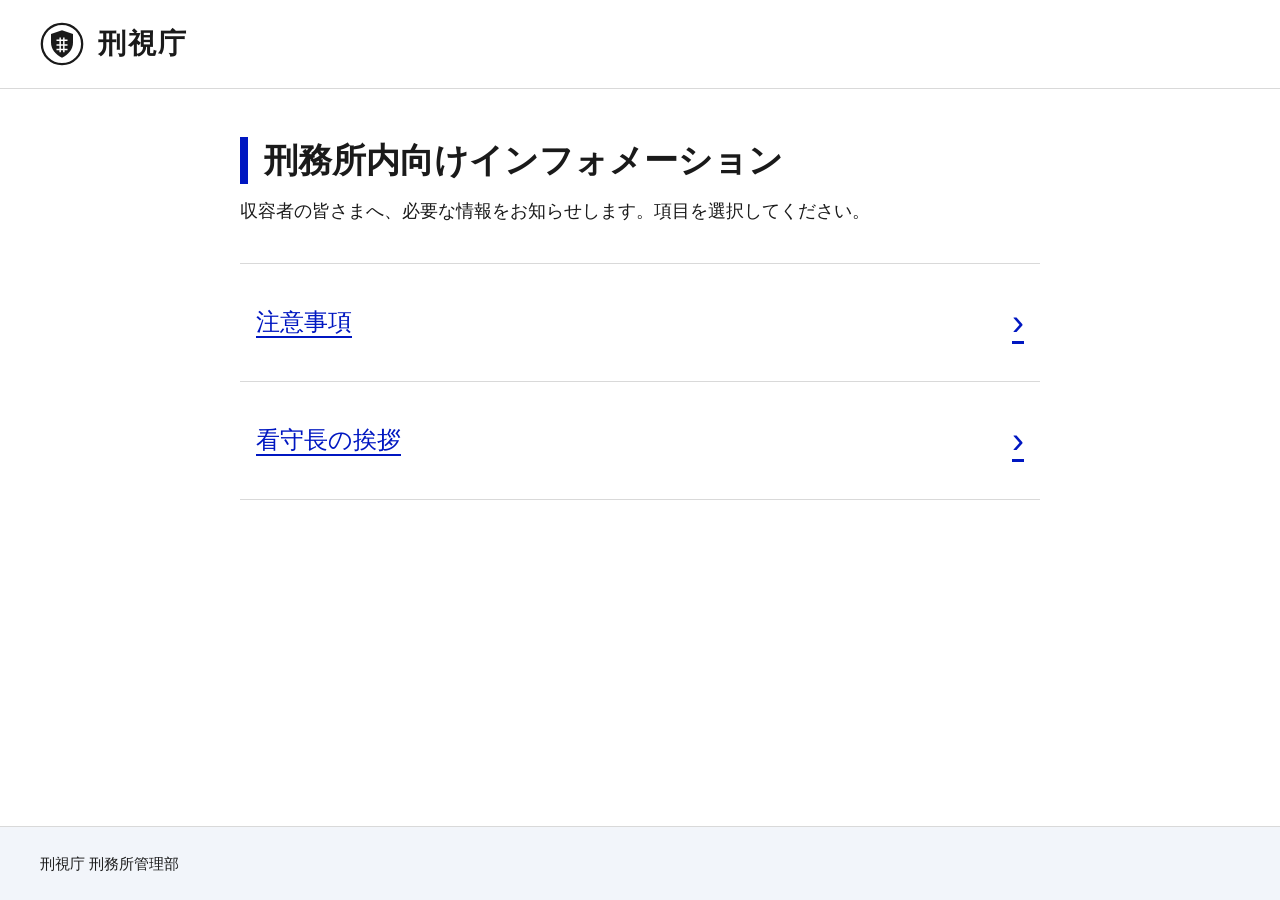
==== index.html @ 3a054aa2 "Add Questions 1-3, records view, close button, long-press peer, new item images Co-Authored-By: Clau" ====
<!doctype html>
<html lang="ja">
<head>
<meta charset="utf-8">
<meta name="viewport" content="width=device-width, initial-scale=1, maximum-scale=1, user-scalable=no, viewport-fit=cover">
<meta name="apple-mobile-web-app-capable" content="yes">
<meta name="mobile-web-app-capable" content="yes">
<meta name="apple-mobile-web-app-status-bar-style" content="default">
<meta name="apple-mobile-web-app-title" content="刑視庁">
<meta name="theme-color" content="#ffffff">
<link rel="manifest" href="manifest.json">
<link rel="apple-touch-icon" href="icon.svg">
<link rel="icon" href="icon.svg">
<title>刑務所内向けインフォメーション | 刑視庁</title>
<link rel="stylesheet" href="fonts/play.css">
<link rel="stylesheet" href="style.css">
</head>
<body>

<header class="site-header">
  <div class="agency">
    <svg class="emblem" viewBox="0 0 48 48" aria-hidden="true">
      <circle cx="24" cy="24" r="22" fill="none" stroke="#1a1a1a" stroke-width="2.5"/>
      <path d="M24 9l12 4v9c0 8-5 13-12 17-7-4-12-9-12-17v-9z" fill="#1a1a1a"/>
      <path d="M18 20h12M18 25h12M18 30h12M22 17v16M26 17v16" stroke="#fff" stroke-width="1.6"/>
    </svg>
    <span class="agency-name">刑視庁</span>
  </div>
</header>

<main>
  <h1>刑務所内向けインフォメーション</h1>
  <p class="lead">収容者の皆さまへ、必要な情報をお知らせします。項目を選択してください。</p>

  <ul class="menu">
    <li>
      <button type="button" class="menu-item" data-modal="modal-caution">
        <span class="menu-label">注意事項</span>
        <span class="menu-arrow" aria-hidden="true">›</span>
      </button>
    </li>
    <li>
      <button type="button" class="menu-item" data-modal="modal-warden">
        <span class="menu-label">看守長の挨拶</span>
        <span class="menu-arrow" aria-hidden="true">›</span>
      </button>
    </li>
  </ul>

  <!-- ハッキング後に出現 -->
  <div class="action-row">
    <a class="code-btn" id="code-btn" href="#" hidden>Code auto β</a>
    <button type="button" class="record-btn locked" id="record-btn" aria-hidden="true" tabindex="-1">これまでの記録を見る</button>
  </div>
</main>

<footer class="site-footer">
  <p>刑視庁 刑務所管理部</p>
</footer>

<!-- 注意事項 -->
<div class="overlay" id="modal-caution" hidden>
  <section class="modal" role="dialog" aria-modal="true" aria-labelledby="t-caution">
    <button type="button" class="close" aria-label="閉じる">×</button>
    <h2 id="t-caution">注意事項</h2>
    <div class="banner-mark" aria-hidden="true">
      <span class="hand">✋</span>
      <span class="slash"></span>
    </div>
    <p>刑務所内では走らない。<br>
    手に赤い斜線の入ったマークがついているものには触れない。<br>
    何かあったらスタッフに伝えること。</p>
  </section>
</div>

<!-- 看守長の挨拶 -->
<div class="overlay" id="modal-warden" hidden>
  <section class="modal modal-long" role="dialog" aria-modal="true" aria-labelledby="t-warden">
    <button type="button" class="close" aria-label="閉じる">×</button>
    <h2 id="t-warden">看守長の挨拶</h2>
    <div class="scroll">
      <p>ああああああああああああああああああああああああああああああああああああああああああああああああああああああああああああ</p>
      <p>ああああああああああああああああああああああああああああああああああああああああああああああああああああああああああああ</p>
      <p>ああああああああああああああああああああああああああああああああああああああああああああああああああああああああああああ</p>
      <p>ああああああああああああああああああああああああああああああああああああああああああああああああああああああああああああ</p>
    </div>
  </section>
</div>

<!-- これまでの記録 -->
<div class="overlay" id="modal-record" hidden>
  <section class="modal modal-long" role="dialog" aria-modal="true" aria-labelledby="t-record">
    <button type="button" class="close" aria-label="閉じる">×</button>
    <h2 id="t-record">これまでの記録</h2>
    <div class="scroll" id="record-body"></div>
  </section>
</div>

<!-- 隠しタップ領域 (右下) -->
<div class="secret-zone" id="secret-zone" aria-hidden="true"></div>

<!-- ハッキングされたシステム -->
<div class="overlay hk" id="hk-msg" hidden>
  <section class="modal hk-modal" role="dialog" aria-modal="true">
    <h2 class="hk-title">▍INCOMING TRANSMISSION</h2>
    <div class="scroll hk-body" id="hk-msg-body"></div>
  </section>
</div>

<div class="overlay hk hk-front" id="hk-choice" hidden>
  <section class="modal hk-choice" role="dialog" aria-modal="true">
    <img class="choice-head" src="images/choice-head.png" alt="開くなら丸、閉じるならバツを選択してください。" draggable="false">
    <div class="choices">
      <button type="button" class="choice-btn" id="hk-yes" aria-label="丸"><img src="images/sym-yes.png" alt="" draggable="false"></button>
      <button type="button" class="choice-btn" id="hk-no" aria-label="バツ"><img src="images/sym-no.png" alt="" draggable="false"></button>
    </div>
  </section>
</div>

<div class="overlay hk hk-front2" id="hk-thanks" hidden>
  <section class="modal hk-modal" role="dialog" aria-modal="true">
    <h2 class="hk-title">▍INCOMING TRANSMISSION</h2>
    <div class="scroll hk-body" id="hk-thanks-body"></div>
  </section>
</div>

<!-- Code auto β (別ページ風) -->
<div class="cab-page" id="cab-page" hidden>
  <header class="cab-header">
    <span class="cab-logo">Code auto β</span>
    <div class="cab-right">
      <span class="cab-sys"><i class="cab-dot"></i>SYSTEM ONLINE</span>
      <button type="button" class="cab-close" id="cab-close" aria-label="閉じる">✕</button>
    </div>
  </header>

  <main class="cab-main">
    <section class="cab-question">
      <p class="q-text" id="q-text">Question 0 ;&nbsp; 写真を撮る時に使うものは何？</p>
    </section>
    <p class="q-note">全てひらがなで入力</p>

    <form class="q-row" id="q-form" autocomplete="off">
      <span class="q-arrow">→</span>
      <input id="q-input" type="text" autocapitalize="off" autocorrect="off" spellcheck="false" enterkeyhint="go" aria-label="答え">
      <button type="submit" class="q-send" id="q-send">送信</button>
    </form>
    <p class="q-status" id="q-status" hidden>情報を分析中......</p>

    <section class="result" id="result" hidden>
      <p class="result-text">分析結果はこちらです。必要なアイテムを取捨選択し、情報伝達に役立ててください。</p>
      <div class="items" id="items"></div>
      <div class="tray" id="tray"></div>
      <p class="hint">(選択できたら、<span class="tap-target" id="tap-target">仲間</span>にこの画面を見せて確認してもらおう)</p>
      <p class="wrong" id="wrong" aria-live="polite">間違い</p>
    </section>

    <section class="end-practice" id="end-practice">
      <div class="end-note">
        <svg class="end-arrow" viewBox="0 0 48 110" aria-hidden="true">
          <path d="M24 106 V16" fill="none" stroke="#4dd2ff" stroke-width="5" stroke-linecap="round"/>
          <path d="M8 32 L24 8 L40 32" fill="none" stroke="#4dd2ff" stroke-width="5" stroke-linecap="round" stroke-linejoin="round"/>
        </svg>
        <p>インフォメーションページから<br>この端末での出来事を振り返ることができる。</p>
      </div>
      <button type="button" class="end-btn" id="end-btn"><span class="end-fill"></span><span class="end-label">練習を終える</span></button>
    </section>
  </main>
</div>

<script src="app.js"></script>
</body>
</html>
---- fonts/play.css ----
@font-face {
  font-family: 'Play';
  font-style: normal;
  font-weight: 700;
  font-display: swap;
  src: url("Play-Bold-greek.woff2") format('woff2');
  unicode-range: U+0370-0377, U+037A-037F, U+0384-038A, U+038C, U+038E-03A1, U+03A3-03FF;
}
@font-face {
  font-family: 'Play';
  font-style: normal;
  font-weight: 700;
  font-display: swap;
  src: url("Play-Bold-latin.woff2") format('woff2');
  unicode-range: U+0000-00FF, U+0131, U+0152-0153, U+02BB-02BC, U+02C6, U+02DA, U+02DC, U+0304, U+0308, U+0329, U+2000-206F, U+20AC, U+2122, U+2191, U+2193, U+2212, U+2215, U+FEFF, U+FFFD;
}
---- style.css ----
:root {
  --text: #1a1a1a;
  --link: #0017c1;
  --border: #d9d9d9;
  --bg-sub: #f2f5fa;
  --danger: #d60000;
}

* { box-sizing: border-box; }

html, body {
  margin: 0;
  background: #fff;
  color: var(--text);
  font-family: "Hiragino Sans", "Hiragino Kaku Gothic ProN", "Noto Sans JP", sans-serif;
  line-height: 1.7;
  overscroll-behavior: none;
  -webkit-user-select: none;
  user-select: none;
  -webkit-touch-callout: none;
  -webkit-tap-highlight-color: transparent;
  touch-action: manipulation;
}

body {
  min-height: 100vh;
  display: flex;
  flex-direction: column;
  padding: env(safe-area-inset-top) env(safe-area-inset-right) env(safe-area-inset-bottom) env(safe-area-inset-left);
}

/* ---- header ---- */
.site-header {
  border-bottom: 1px solid var(--border);
  padding: 20px 40px;
}
.agency { display: flex; align-items: center; gap: 14px; }
.emblem { width: 44px; height: 44px; }
.agency-name { font-size: 28px; font-weight: 700; letter-spacing: .08em; }

/* ---- main ---- */
main {
  flex: 1;
  width: 100%;
  max-width: 880px;
  margin: 0 auto;
  padding: 48px 40px;
}
h1 {
  font-size: 34px;
  line-height: 1.4;
  margin: 0 0 12px;
  padding-left: 16px;
  border-left: 8px solid var(--link);
}
.lead { margin: 0 0 36px; font-size: 18px; }

.menu { list-style: none; margin: 0; padding: 0; border-top: 1px solid var(--border); }
.menu li { border-bottom: 1px solid var(--border); }
.menu-item {
  width: 100%;
  display: flex;
  align-items: center;
  justify-content: space-between;
  padding: 28px 16px;
  background: #fff;
  border: 0;
  font: inherit;
  font-size: 24px;
  color: var(--link);
  text-align: left;
  text-decoration: underline;
  text-underline-offset: 6px;
  cursor: pointer;
}
.menu-item:active { background: var(--bg-sub); }
.menu-arrow { display: inline-block; font-size: 36px; }

/* ---- footer ---- */
.site-footer {
  background: var(--bg-sub);
  border-top: 1px solid var(--border);
  padding: 24px 40px;
  font-size: 15px;
}
.site-footer p { margin: 0; }

/* ---- modal ---- */
.overlay {
  position: fixed;
  inset: 0;
  background: rgba(0, 0, 0, .55);
  display: flex;
  align-items: center;
  justify-content: center;
  padding: 24px;
  z-index: 10;
}
.overlay[hidden] { display: none; }

.modal {
  position: relative;
  width: 100%;
  max-width: 640px;
  background: #fff;
  border-top: 8px solid var(--danger);
  border-radius: 6px;
  padding: 44px 44px 40px;
  box-shadow: 0 12px 40px rgba(0, 0, 0, .3);
  animation: pop .18s ease-out;
}
.modal-long { border-top-color: var(--link); max-width: 720px; }
.modal h2 { margin: 0 0 20px; font-size: 26px; }
.modal p { margin: 0 0 1em; font-size: 20px; line-height: 1.9; }

.scroll {
  max-height: 55vh;
  overflow-y: auto;
  -webkit-overflow-scrolling: touch;
  user-select: none;
}

.close {
  position: absolute;
  top: 10px;
  right: 10px;
  width: 56px;
  height: 56px;
  border: 0;
  background: transparent;
  font-size: 40px;
  line-height: 1;
  color: var(--text);
  cursor: pointer;
}
.close:active { background: var(--bg-sub); }

/* 手に赤い斜線のマーク */
.banner-mark {
  position: relative;
  width: 72px;
  height: 72px;
  margin-bottom: 16px;
  border: 6px solid var(--danger);
  border-radius: 50%;
  display: flex;
  align-items: center;
  justify-content: center;
}
.banner-mark .hand { font-size: 34px; line-height: 1; }
.banner-mark .slash {
  position: absolute;
  width: 6px;
  height: 100%;
  background: var(--danger);
  transform: rotate(45deg);
}

@keyframes pop {
  from { transform: scale(.94); opacity: 0; }
  to { transform: scale(1); opacity: 1; }
}

/* ================= 隠しタップ領域 (右下) ================= */
.secret-zone {
  position: fixed;
  right: 0;
  bottom: 0;
  width: 160px;
  height: 160px;
  z-index: 5;
}

/* ================= ハッキングされたシステム ================= */
.hk { z-index: 20; background: rgba(0, 0, 0, .75); }
.hk-front { z-index: 30; background: rgba(0, 0, 0, .35); }
.hk-front2 { z-index: 40; background: rgba(0, 0, 0, .35); }

.hk-modal {
  background: #04120a;
  color: #39ff14;
  font-family: "Menlo", "Courier New", "Hiragino Sans", monospace;
  max-width: 720px;
  border-radius: 10px;
  box-shadow: none;
  border-style: solid;
  border-color: transparent;
  border-width: 40px 24px 24px;
  border-image: url("images/window.png") 40 24 24 fill / 40px 24px 24px stretch;
  padding: 12px 20px 8px;
}
.hk-title {
  position: absolute;
  top: -33px;
  left: 6px;
  margin: 0;
  font-size: 13px;
  line-height: 26px;
  letter-spacing: .12em;
  color: #c8ffc0;
}
.hk-body { max-height: 52vh; overflow-y: auto; }
.hk-body p { color: #39ff14; margin: 0 0 1em; }
.hk-body p.typing::after {
  content: "▌";
  margin-left: 2px;
  animation: blink .7s steps(1) infinite;
}

.hk-choice {
  width: 100%;
  max-width: 540px;
  padding: 24px 28px 30px;
  background: #fff;
  border: 2px solid #1a1a1a;
  border-radius: 8px;
  box-shadow: 0 14px 40px rgba(0, 0, 0, .45);
}
.choice-head { display: block; width: 100%; height: auto; margin-bottom: 26px; pointer-events: none; }
.choices { display: flex; justify-content: center; gap: 24px; }
.choice-btn {
  flex: 1;
  max-width: 220px;
  aspect-ratio: 589 / 389;
  display: flex;
  align-items: center;
  justify-content: center;
  padding: 0;
  border: 2px solid #1a1a1a;
  border-radius: 10px;    /* 角丸は控えめ */
  background: #fff;
  cursor: pointer;
}
.choice-btn img { display: block; height: 58%; width: auto; pointer-events: none; }
.choice-btn:active { transform: scale(.93); }

/* 一瞬出るコンソール */
.console {
  position: fixed;
  z-index: 15;
  background: #04120a;
  border-radius: 10px;
  color: #39ff14;
  font-family: "Menlo", "Courier New", monospace;
  font-size: 13px;
  pointer-events: none;
  border-style: solid;
  border-color: transparent;
  border-width: 40px 24px 24px;
  border-image: url("images/window.png") 40 24 24 fill / 40px 24px 24px stretch;
}
.console-bar { position: absolute; top: -33px; left: 6px; font-size: 12px; line-height: 26px; color: #c8ffc0; }
.console pre { margin: 0; padding: 0; white-space: pre-wrap; line-height: 1.5; }

/* 出現位置: 最初のバナーは中央、以降は少しずつずらす */
#hk-msg .modal { translate: 0 0; }
#hk-choice .modal { translate: 9vw 10vh; }
#hk-thanks .modal { translate: -7vw -8vh; }

/* Code auto β ボタン */
.code-btn {
  display: flex;
  align-items: center;
  justify-content: center;
  width: min(100%, 340px);
  aspect-ratio: 556 / 172;
  margin: 0;
  background: url("images/code-btn.png") center / 100% 100% no-repeat;
  color: #fff;
  font-family: "Play", "Menlo", sans-serif;
  font-size: min(23px, 4.5vw);
  white-space: nowrap;
  font-weight: 700;
  letter-spacing: .08em;
  text-decoration: none;
  text-shadow: 0 0 10px rgba(255, 60, 60, .9), 0 2px 4px rgba(0, 0, 0, .8);
}
.code-btn[hidden] { display: none; }
.code-btn.appear { animation: glitch .6s steps(2) 2; }
.code-btn:active { filter: brightness(.8); }

@keyframes blink { 50% { opacity: 0; } }
@keyframes glitch {
  0% { transform: translateX(0); opacity: 0; }
  25% { transform: translateX(-8px); opacity: 1; }
  50% { transform: translateX(6px); opacity: .3; }
  75% { transform: translateX(-3px); opacity: 1; }
  100% { transform: translateX(0); }
}

/* ================= Code auto β (別ページ風) ================= */
.cab-page {
  position: fixed;
  inset: 0;
  z-index: 50;
  display: flex;
  flex-direction: column;
  overflow: hidden;
  color: #7ab8ff;
  font-family: "Menlo", "Courier New", "Hiragino Sans", monospace;
  background:
    radial-gradient(ellipse at 50% -10%, rgba(60, 110, 255, .35), transparent 60%),
    linear-gradient(rgba(122, 184, 255, .06) 1px, transparent 1px) 0 0 / 100% 40px,
    linear-gradient(90deg, rgba(122, 184, 255, .06) 1px, transparent 1px) 0 0 / 40px 100%,
    #030816;
  padding: env(safe-area-inset-top) env(safe-area-inset-right) 0 env(safe-area-inset-left);
  -webkit-user-select: none;
  user-select: none;
  animation: cab-in .7s steps(14) both;
}
.cab-page[hidden] { display: none; }
.cab-page::after {          /* スキャンライン */
  content: "";
  position: absolute;
  inset: 0;
  background: repeating-linear-gradient(0deg, rgba(122, 184, 255, .05) 0 2px, transparent 2px 4px);
  pointer-events: none;
}

.cab-header {
  display: flex;
  align-items: center;
  justify-content: space-between;
  padding: 18px 40px;
  border-bottom: 1px solid rgba(122, 184, 255, .5);
  background: linear-gradient(180deg, rgba(40, 80, 200, .35), rgba(5, 10, 30, .6));
  box-shadow: 0 6px 24px rgba(60, 110, 255, .25);
}
.cab-logo {
  font-family: "Play", "Menlo", sans-serif;
  font-weight: 700;
  font-size: 30px;
  letter-spacing: .12em;
  color: #e4f1ff;
  text-shadow: 0 0 14px rgba(122, 184, 255, .9);
}
.cab-sys { font-size: 14px; letter-spacing: .2em; color: #9fcbff; }
.cab-dot {
  display: inline-block;
  width: 9px;
  height: 9px;
  margin-right: 10px;
  border-radius: 50%;
  background: #4dd2ff;
  box-shadow: 0 0 10px #4dd2ff;
  animation: blink 1.2s steps(1) infinite;
}

.cab-main {
  flex: 1;
  overflow-y: auto;
  -webkit-overflow-scrolling: touch;
  width: 100%;
  max-width: 900px;
  margin: 0 auto;
  padding: 36px 40px;
}
.cab-question {
  position: relative;
  display: table;               /* 文字幅に合わせて枠を狭く */
  max-width: 100%;
  margin-bottom: 8px;
  padding: 14px 26px 16px;
  border: 1px solid rgba(122, 184, 255, .55);
  border-left: 6px solid #4dd2ff;
  border-radius: 4px;
  background: linear-gradient(135deg, rgba(40, 80, 200, .28), rgba(5, 10, 30, .75));
  box-shadow: 0 0 30px rgba(60, 110, 255, .25), inset 0 0 40px rgba(60, 110, 255, .12);
}
.q-text { margin: 0; font-size: 28px; line-height: 1.7; color: #e4f1ff; }

.q-row { display: flex; align-items: center; gap: 14px; margin: 0 0 24px; }
.q-arrow { font-size: 30px; color: #4dd2ff; }
#q-input {
  flex: 1;
  min-width: 0;
  padding: 10px 6px;
  border: 0;
  border-bottom: 1px solid rgba(122, 184, 255, .7);
  border-radius: 0;
  outline: none;
  background: rgba(122, 184, 255, .06);
  color: #fff;
  caret-color: #4dd2ff;
  font: inherit;
  font-size: 28px;
  -webkit-user-select: text;
  user-select: text;
}
.q-send {
  flex: none;
  padding: 12px 28px;
  border: 1.5px solid #7ab8ff;
  border-radius: 10px;
  background: rgba(122, 184, 255, .14);
  color: #e4f1ff;
  font: inherit;
  font-size: 22px;
  letter-spacing: .1em;
  cursor: pointer;
}
.q-send:active { background: rgba(122, 184, 255, .4); }
.q-send:disabled { opacity: .4; cursor: default; }
.q-status { margin: 0; font-size: 22px; color: #4dd2ff; text-shadow: 0 0 10px rgba(77, 210, 255, .7); }
.q-status[hidden] { display: none; }

/* 分析結果 */
.result[hidden] { display: none; }
.result { margin-top: 28px; animation: fade-up .6s ease-out both; }
.result-text { margin: 0 0 24px; font-size: 22px; line-height: 1.8; color: #e4f1ff; }
.items {
  display: grid;
  grid-template-columns: 1fr;       /* 縦並び・横幅は揃える */
  gap: 18px;
  max-width: 560px;
  margin: 0 auto;
}
.item {
  position: relative;
  padding: 0;
  border: 3px solid rgba(122, 184, 255, .35);
  border-radius: 14px;
  overflow: hidden;
  background: transparent;
  opacity: .93;
  cursor: pointer;
  transition: opacity .15s, box-shadow .15s, border-color .15s;
}
.item img { display: block; width: 100%; height: auto; pointer-events: none; }
.item.selected {
  opacity: 1;
  border-color: #4dd2ff;
  box-shadow: 0 0 22px rgba(77, 210, 255, .8);
}
.item-check {
  position: absolute;
  top: 8px;
  right: 8px;
  width: 36px;
  height: 36px;
  border-radius: 50%;
  background: #4dd2ff;
  color: #03203a;
  font-size: 24px;
  font-weight: 700;
  line-height: 36px;
  text-align: center;
  display: none;
}
.item.selected .item-check { display: block; }

.tray {
  display: flex;
  align-items: center;
  gap: 14px;
  min-height: 92px;
  margin-top: 22px;
  padding: 10px 14px;
  border: 1px dashed rgba(122, 184, 255, .5);
  border-radius: 10px;
  background: rgba(122, 184, 255, .05);
}
.tray-icon { width: 72px; height: auto; border-radius: 12px; animation: pop .18s ease-out; }
.hint { margin: 18px 0 40px; font-size: 20px; color: #9fcbff; }
.tap-target { -webkit-touch-callout: none; touch-action: manipulation; display: inline-block; padding: 12px 2px; margin: -12px 0; }

@keyframes fade-up {
  from { opacity: 0; transform: translateY(14px); }
  to { opacity: 1; transform: none; }
}

@keyframes cab-in {
  0% { opacity: 0; transform: scaleY(.02); filter: brightness(3); }
  40% { opacity: 1; transform: scaleY(1.03); }
  100% { opacity: 1; transform: none; filter: none; }
}
.cab-main { scrollbar-width: none; }
.cab-main::-webkit-scrollbar { display: none; }

/* 練習終了画面 (長押しでQuestion 1へ) */
.end-practice { display: none; }
.cab-main.ending .end-practice {
  display: flex;
  align-items: center;
  justify-content: center;
  min-height: 60vh;
}
.cab-main.ending > *:not(.end-practice) { display: none; }
.end-btn {
  position: relative;
  overflow: hidden;
  padding: 26px 64px;
  border: 2px solid #7ab8ff;
  border-radius: 14px;
  background: rgba(122, 184, 255, .12);
  color: #e4f1ff;
  font: inherit;
  font-size: 28px;
  letter-spacing: .15em;
  box-shadow: 0 0 26px rgba(60, 110, 255, .35);
  -webkit-touch-callout: none;
  touch-action: manipulation;
  cursor: pointer;
}
.end-fill {
  position: absolute;
  inset: 0;
  width: 0;
  background: rgba(77, 210, 255, .45);
  transition: width .2s ease-out;
}
.end-btn.holding .end-fill { width: 100%; transition: width var(--hold, 1.2s) linear; }
.end-label { position: relative; }

/* 「間違い」表示 (0.5秒) */
.wrong { margin: -26px 0 40px; height: 1.6em; font-size: 22px; font-weight: 700; color: #ff5a79; visibility: hidden; }
.wrong.show { visibility: visible; }

/* Code auto β を閉じるボタン (SYSTEM ONLINE の右) */
.cab-right { display: flex; align-items: center; gap: 22px; }
.cab-close {
  width: 48px;
  height: 48px;
  border: 1.5px solid rgba(122, 184, 255, .8);
  border-radius: 8px;
  background: rgba(122, 184, 255, .12);
  color: #e4f1ff;
  font: inherit;
  font-size: 22px;
  line-height: 1;
  cursor: pointer;
}
.cab-close:active { background: rgba(122, 184, 255, .4); }

.q-note { margin: 0 0 24px 4px; font-size: 14px; letter-spacing: .08em; color: #9fcbff; }

/* アクション行: Code auto β + これまでの記録を見る */
.action-row { display: flex; flex-wrap: wrap; align-items: center; justify-content: center; gap: 22px; margin-top: 20px; }
.record-btn {
  display: flex;
  align-items: center;
  justify-content: center;
  width: min(100%, 340px);
  aspect-ratio: 556 / 172;
  padding: 0;
  border: 0;
  background: url("images/record-btn.png") center / 100% 100% no-repeat;
  color: #fff;
  font: inherit;
  font-size: min(20px, 3.8vw);
  font-weight: 700;
  letter-spacing: .06em;
  white-space: nowrap;
  text-shadow: 0 0 10px rgba(60, 140, 255, .9), 0 2px 4px rgba(0, 0, 0, .8);
  cursor: pointer;
}
.record-btn.locked { visibility: hidden; pointer-events: none; }   /* 場所は確保したまま、練習終了画面が出たら解禁 */
.record-btn:active { filter: brightness(.8); }

/* 記録モーダル */
.rec-item { margin: 0 0 22px; padding-bottom: 18px; border-bottom: 1px solid var(--border); }
.rec-q { margin: 0 0 6px !important; font-size: 18px !important; font-weight: 700; line-height: 1.6 !important; }
.rec-a { margin: 0 0 10px !important; font-size: 18px !important; line-height: 1.6 !important; }
.rec-icons { display: flex; gap: 10px; }
.rec-icons img { width: 56px; height: auto; }
.rec-empty { color: #666; }

/* 練習終了画面: 閉じるボタンへ向けた案内矢印 */
.end-note {
  position: absolute;
  top: 72px;
  right: 40px;
  width: 440px;
  max-width: calc(100% - 80px);
  display: flex;
  flex-direction: column;
  align-items: flex-end;
  pointer-events: none;
}
.end-note p { margin: 8px 0 0; text-align: right; font-size: 20px; line-height: 1.7; color: #cfe6ff; }
.end-arrow { width: 48px; height: 110px; margin-right: 0; filter: drop-shadow(0 0 8px rgba(77, 210, 255, .8)); animation: arrow-bob 1.1s ease-in-out infinite; }
@keyframes arrow-bob { 50% { transform: translateY(-10px); } }
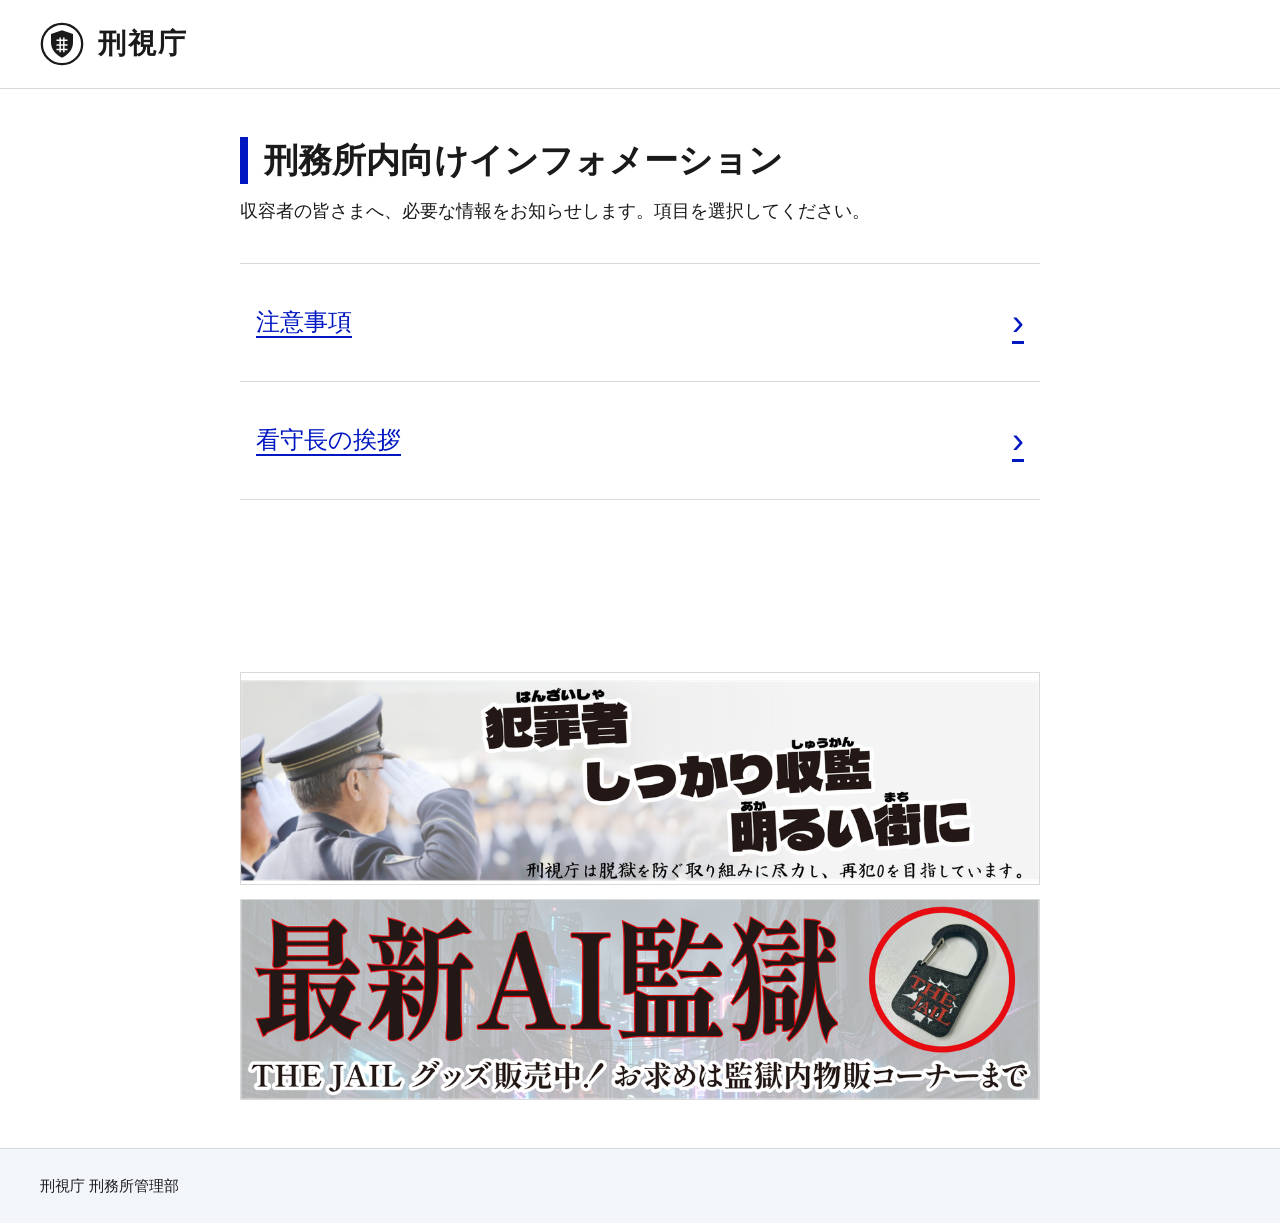
==== commit 94571487: "Update info page: banners, caution image trigger, image buttons, records page, new questions Co-Auth" ====
--- a/index.html
+++ b/index.html
@@ -47,29 +47,37 @@
     </li>
   </ul>
 
-  <!-- ハッキング後に出現 -->
+  <!-- ハッキング後に出現 (長押しで開く) -->
   <div class="action-row">
-    <a class="code-btn" id="code-btn" href="#" hidden>Code auto β</a>
-    <button type="button" class="record-btn locked" id="record-btn" aria-hidden="true" tabindex="-1">これまでの記録を見る</button>
+    <button type="button" class="img-btn" id="code-btn" aria-label="Code auto β" hidden><img src="images/btn-code.png" alt="Code auto β" draggable="false"></button>
+    <button type="button" class="img-btn locked" id="record-btn" aria-label="これまでの記録を見る" aria-hidden="true" tabindex="-1"><img src="images/btn-record.png" alt="これまでの記録を見る" draggable="false"></button>
   </div>
+
+  <button type="button" class="banner banner-bottom" data-banner="images/banner2.png" aria-label="広告を拡大"><img src="images/banner2.png" alt="広告" draggable="false"></button>
+  <button type="button" class="banner banner-bottom banner-second" data-banner="images/banner1.png" aria-label="広告を拡大"><img src="images/banner1.png" alt="広告" draggable="false"></button>
 </main>
 
 <footer class="site-footer">
   <p>刑視庁 刑務所管理部</p>
 </footer>
 
-<!-- 注意事項 -->
+<!-- 注意事項 (画像。「金」と「建」の同時タップで起動) -->
 <div class="overlay" id="modal-caution" hidden>
-  <section class="modal" role="dialog" aria-modal="true" aria-labelledby="t-caution">
+  <section class="modal modal-image" role="dialog" aria-modal="true" aria-label="注意事項">
     <button type="button" class="close" aria-label="閉じる">×</button>
-    <h2 id="t-caution">注意事項</h2>
-    <div class="banner-mark" aria-hidden="true">
-      <span class="hand">✋</span>
-      <span class="slash"></span>
+    <div class="caution-wrap">
+      <img src="images/caution.png" alt="注意事項" draggable="false">
+      <div class="hot hot-kin" id="hot-kin"></div>
+      <div class="hot hot-ken" id="hot-ken"></div>
     </div>
-    <p>刑務所内では走らない。<br>
-    手に赤い斜線の入ったマークがついているものには触れない。<br>
-    何かあったらスタッフに伝えること。</p>
+  </section>
+</div>
+
+<!-- バナー拡大 -->
+<div class="overlay" id="modal-banner" hidden>
+  <section class="modal modal-image" role="dialog" aria-modal="true" aria-label="広告">
+    <button type="button" class="close" aria-label="閉じる">×</button>
+    <img id="banner-large" src="" alt="広告" draggable="false">
   </section>
 </div>
 
@@ -86,18 +94,6 @@
     </div>
   </section>
 </div>
-
-<!-- これまでの記録 -->
-<div class="overlay" id="modal-record" hidden>
-  <section class="modal modal-long" role="dialog" aria-modal="true" aria-labelledby="t-record">
-    <button type="button" class="close" aria-label="閉じる">×</button>
-    <h2 id="t-record">これまでの記録</h2>
-    <div class="scroll" id="record-body"></div>
-  </section>
-</div>
-
-<!-- 隠しタップ領域 (右下) -->
-<div class="secret-zone" id="secret-zone" aria-hidden="true"></div>
 
 <!-- ハッキングされたシステム -->
 <div class="overlay hk" id="hk-msg" hidden>
@@ -138,7 +134,7 @@
     <section class="cab-question">
       <p class="q-text" id="q-text">Question 0 ;&nbsp; 写真を撮る時に使うものは何？</p>
     </section>
-    <p class="q-note">全てひらがなで入力</p>
+    <p class="q-note">出てきた答えを全てひらがなで入力</p>
 
     <form class="q-row" id="q-form" autocomplete="off">
       <span class="q-arrow">→</span>
@@ -168,6 +164,18 @@
   </main>
 </div>
 
+<!-- これまでの記録 (別ページ風) -->
+<div class="cab-page rec-page" id="rec-page" hidden>
+  <header class="cab-header">
+    <span class="cab-logo cab-logo-jp">これまでの記録</span>
+    <div class="cab-right">
+      <span class="cab-sys"><i class="cab-dot"></i>ARCHIVE</span>
+      <button type="button" class="cab-close" id="rec-close" aria-label="閉じる">✕</button>
+    </div>
+  </header>
+  <main class="cab-main rec-main" id="rec-main"></main>
+</div>
+
 <script src="app.js"></script>
 </body>
 </html>
--- a/style.css
+++ b/style.css
@@ -159,16 +159,6 @@
 @keyframes pop {
   from { transform: scale(.94); opacity: 0; }
   to { transform: scale(1); opacity: 1; }
-}
-
-/* ================= 隠しタップ領域 (右下) ================= */
-.secret-zone {
-  position: fixed;
-  right: 0;
-  bottom: 0;
-  width: 160px;
-  height: 160px;
-  z-index: 5;
 }
 
 /* ================= ハッキングされたシステム ================= */
@@ -256,28 +246,6 @@
 #hk-msg .modal { translate: 0 0; }
 #hk-choice .modal { translate: 9vw 10vh; }
 #hk-thanks .modal { translate: -7vw -8vh; }
-
-/* Code auto β ボタン */
-.code-btn {
-  display: flex;
-  align-items: center;
-  justify-content: center;
-  width: min(100%, 340px);
-  aspect-ratio: 556 / 172;
-  margin: 0;
-  background: url("images/code-btn.png") center / 100% 100% no-repeat;
-  color: #fff;
-  font-family: "Play", "Menlo", sans-serif;
-  font-size: min(23px, 4.5vw);
-  white-space: nowrap;
-  font-weight: 700;
-  letter-spacing: .08em;
-  text-decoration: none;
-  text-shadow: 0 0 10px rgba(255, 60, 60, .9), 0 2px 4px rgba(0, 0, 0, .8);
-}
-.code-btn[hidden] { display: none; }
-.code-btn.appear { animation: glitch .6s steps(2) 2; }
-.code-btn:active { filter: brightness(.8); }
 
 @keyframes blink { 50% { opacity: 0; } }
 @keyframes glitch {
@@ -422,7 +390,7 @@
   border-radius: 14px;
   overflow: hidden;
   background: transparent;
-  opacity: .93;
+  opacity: 1;
   cursor: pointer;
   transition: opacity .15s, box-shadow .15s, border-color .15s;
 }
@@ -534,37 +502,6 @@
 
 .q-note { margin: 0 0 24px 4px; font-size: 14px; letter-spacing: .08em; color: #9fcbff; }
 
-/* アクション行: Code auto β + これまでの記録を見る */
-.action-row { display: flex; flex-wrap: wrap; align-items: center; justify-content: center; gap: 22px; margin-top: 20px; }
-.record-btn {
-  display: flex;
-  align-items: center;
-  justify-content: center;
-  width: min(100%, 340px);
-  aspect-ratio: 556 / 172;
-  padding: 0;
-  border: 0;
-  background: url("images/record-btn.png") center / 100% 100% no-repeat;
-  color: #fff;
-  font: inherit;
-  font-size: min(20px, 3.8vw);
-  font-weight: 700;
-  letter-spacing: .06em;
-  white-space: nowrap;
-  text-shadow: 0 0 10px rgba(60, 140, 255, .9), 0 2px 4px rgba(0, 0, 0, .8);
-  cursor: pointer;
-}
-.record-btn.locked { visibility: hidden; pointer-events: none; }   /* 場所は確保したまま、練習終了画面が出たら解禁 */
-.record-btn:active { filter: brightness(.8); }
-
-/* 記録モーダル */
-.rec-item { margin: 0 0 22px; padding-bottom: 18px; border-bottom: 1px solid var(--border); }
-.rec-q { margin: 0 0 6px !important; font-size: 18px !important; font-weight: 700; line-height: 1.6 !important; }
-.rec-a { margin: 0 0 10px !important; font-size: 18px !important; line-height: 1.6 !important; }
-.rec-icons { display: flex; gap: 10px; }
-.rec-icons img { width: 56px; height: auto; }
-.rec-empty { color: #666; }
-
 /* 練習終了画面: 閉じるボタンへ向けた案内矢印 */
 .end-note {
   position: absolute;
@@ -580,3 +517,122 @@
 .end-note p { margin: 8px 0 0; text-align: right; font-size: 20px; line-height: 1.7; color: #cfe6ff; }
 .end-arrow { width: 48px; height: 110px; margin-right: 0; filter: drop-shadow(0 0 8px rgba(77, 210, 255, .8)); animation: arrow-bob 1.1s ease-in-out infinite; }
 @keyframes arrow-bob { 50% { transform: translateY(-10px); } }
+
+/* ================= 広告バナー ================= */
+.banner {
+  display: block;
+  width: 100%;
+  margin: 0;
+  padding: 0;
+  border: 1px solid var(--border);
+  background: #fff;
+  cursor: pointer;
+}
+.banner img { display: block; width: 100%; height: auto; pointer-events: none; }
+.banner-bottom { margin: 44px 0 0; }
+.banner-second { margin-top: 14px; }
+
+/* 画像を拡大表示するモーダル */
+.modal.modal-image {
+  width: auto;
+  max-width: min(94vw, 900px);
+  padding: 0;
+  border-top: 0;
+  background: transparent;
+  box-shadow: none;
+  overflow: visible;
+  line-height: 0;
+}
+.modal-image img { display: block; width: 100%; max-height: 88vh; object-fit: contain; border-radius: 6px; -webkit-user-drag: none; }
+.modal-image .close {
+  top: -16px;
+  right: -16px;
+  z-index: 2;
+  width: 52px;
+  height: 52px;
+  border-radius: 50%;
+  background: #fff;
+  box-shadow: 0 2px 10px rgba(0, 0, 0, .4);
+  font-size: 34px;
+  line-height: 1;
+}
+.caution-wrap { position: relative; }
+.caution-wrap img { max-height: 88vh; width: auto; max-width: 100%; margin: 0 auto; }
+.hot { position: absolute; }                      /* 隠しタップ領域 (金 / 建) */
+.hot-kin { left: 5.5%; top: 15%; width: 19%; height: 20%; }
+.hot-ken { left: 14%; top: 53.5%; width: 12%; height: 11.5%; }
+
+/* ================= 画像ボタン (Code auto β / これまでの記録を見る) ================= */
+.action-row { display: flex; flex-wrap: nowrap; align-items: center; justify-content: center; gap: 22px; margin-top: 22px; }
+.img-btn {
+  position: relative;
+  flex: 1 1 0;
+  min-width: 0;
+  max-width: 340px;
+  padding: 0;
+  border: 0;
+  background: none;
+  cursor: pointer;
+  -webkit-touch-callout: none;
+  touch-action: manipulation;
+  transition: filter .15s, transform .15s;
+}
+.img-btn[hidden] { display: none; }
+.img-btn img { display: block; width: 100%; height: auto; pointer-events: none; }
+.img-btn.locked { visibility: hidden; pointer-events: none; }   /* 場所は確保したまま、解禁まで隠す */
+.img-btn.holding { filter: brightness(1.4); transform: scale(.97); }
+.img-btn.picked { filter: drop-shadow(0 0 14px #4dd2ff); }      /* Q3: Code auto β を選択中 */
+.img-btn.picked::after {
+  content: "✓";
+  position: absolute;
+  top: -8px;
+  right: -8px;
+  width: 38px;
+  height: 38px;
+  border-radius: 50%;
+  background: #4dd2ff;
+  color: #03203a;
+  font-size: 26px;
+  font-weight: 700;
+  line-height: 38px;
+}
+.img-btn.appear { animation: glitch .6s steps(2) 2; }
+
+/* ================= これまでの記録 (別ページ風) ================= */
+.cab-logo-jp { font-family: "Hiragino Sans", "Noto Sans JP", sans-serif; letter-spacing: .1em; }
+.rec-main { padding-bottom: 80px; }
+.rec-section {
+  position: relative;
+  margin: 0 0 30px;
+  padding: 22px 28px 26px;
+  border: 1px solid rgba(122, 184, 255, .5);
+  border-left: 6px solid #4dd2ff;
+  border-radius: 4px;
+  background: linear-gradient(135deg, rgba(40, 80, 200, .26), rgba(5, 10, 30, .75));
+  box-shadow: 0 0 26px rgba(60, 110, 255, .22);
+}
+.rec-tag { margin: 0 0 8px; font-size: 13px; letter-spacing: .3em; color: #4dd2ff; }
+.rec-title { margin: 0 0 6px; font-size: 24px; line-height: 1.6; color: #e4f1ff; }
+.rec-ans { margin: 0; font-size: 22px; color: #fff; }
+.rec-label { margin: 18px 0 10px; font-size: 14px; letter-spacing: .1em; color: #9fcbff; }
+.rec-opts { display: flex; flex-direction: column; gap: 12px; max-width: 480px; }
+.rec-opts img { display: block; width: 100%; height: auto; border: 2px solid rgba(122, 184, 255, .35); border-radius: 10px; }
+.rec-opts .rec-cab { width: 56%; border: 0; }
+.rec-icons { display: flex; flex-wrap: wrap; gap: 14px; }
+.rec-icons img { width: 76px; height: auto; border-radius: 12px; }
+.rec-yn { display: flex; gap: 20px; margin-top: 18px; justify-content: center; }
+.rec-yn > div {
+  width: 150px;
+  aspect-ratio: 589 / 389;
+  display: flex;
+  align-items: center;
+  justify-content: center;
+  border: 2px solid #1a1a1a;
+  border-radius: 10px;
+  background: #fff;
+}
+.rec-yn img { height: 58%; width: auto; }
+.rec-yn .on { outline: 4px solid #4dd2ff; outline-offset: 3px; }
+.rec-yn .off { opacity: .45; }
+.rec-glasses { max-width: 480px; padding: 22px 24px 26px; background: #fff; border: 2px solid #1a1a1a; border-radius: 8px; }
+.rec-glasses > img { display: block; width: 100%; height: auto; }
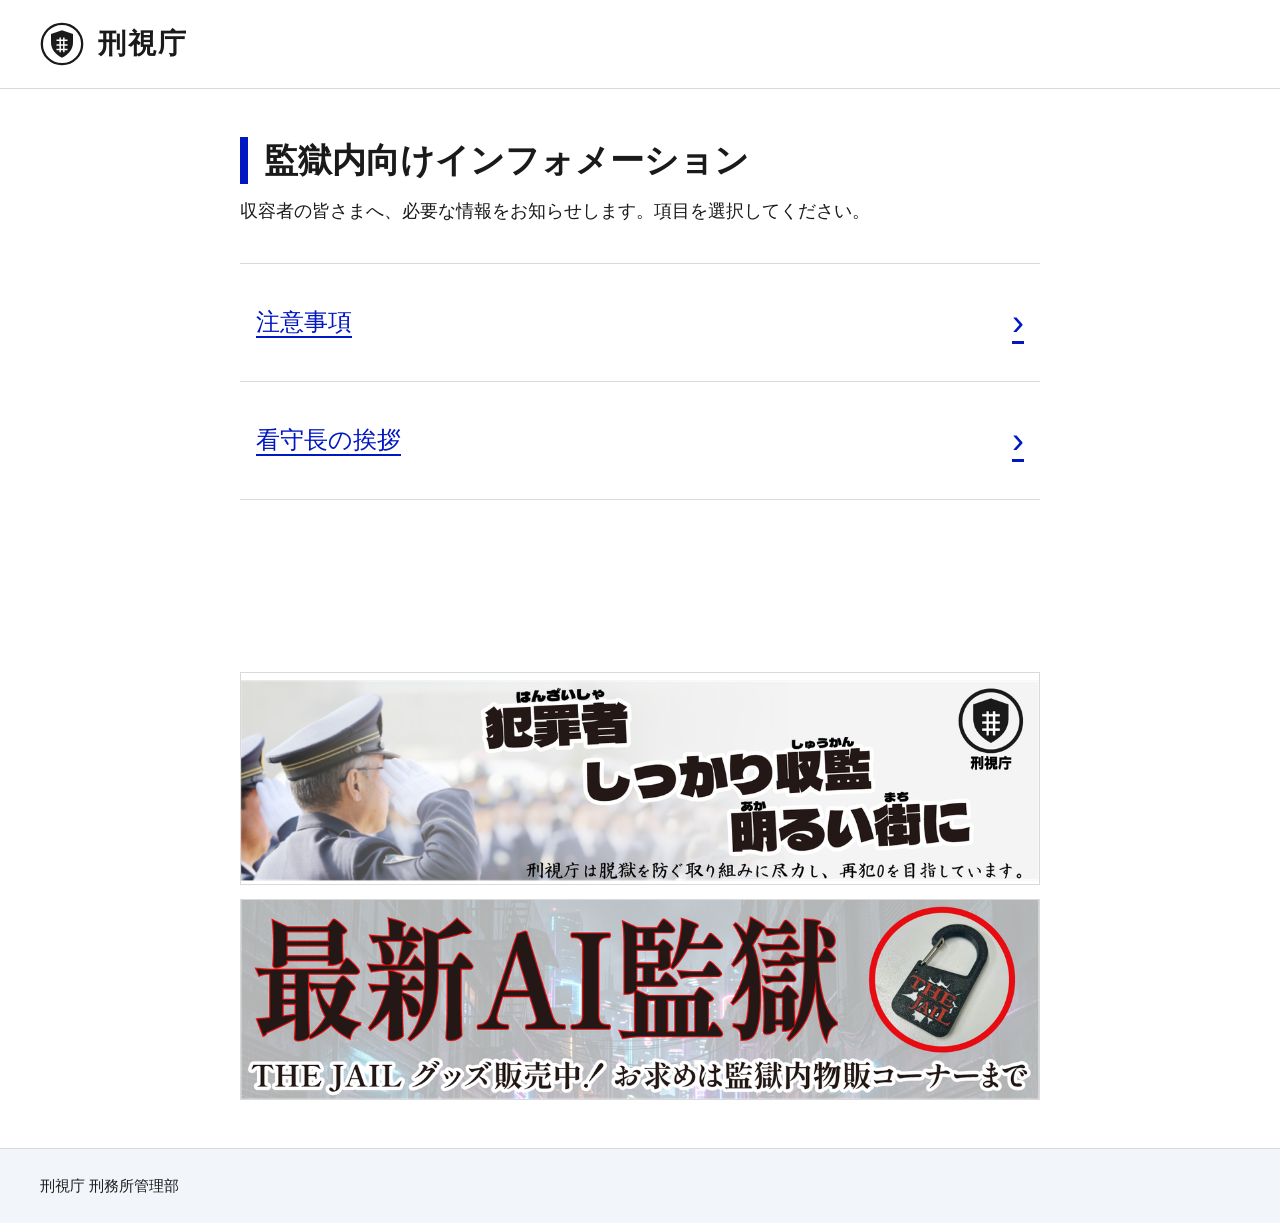
==== commit b95e448c: "Update items, hold effects, strict hiragana answers, all-done screen, records tweaks Co-Authored-By:" ====
--- a/index.html
+++ b/index.html
@@ -11,7 +11,7 @@
 <link rel="manifest" href="manifest.json">
 <link rel="apple-touch-icon" href="icon.svg">
 <link rel="icon" href="icon.svg">
-<title>刑務所内向けインフォメーション | 刑視庁</title>
+<title>監獄内向けインフォメーション | 刑視庁</title>
 <link rel="stylesheet" href="fonts/play.css">
 <link rel="stylesheet" href="style.css">
 </head>
@@ -29,7 +29,7 @@
 </header>
 
 <main>
-  <h1>刑務所内向けインフォメーション</h1>
+  <h1>監獄内向けインフォメーション</h1>
   <p class="lead">収容者の皆さまへ、必要な情報をお知らせします。項目を選択してください。</p>
 
   <ul class="menu">
@@ -49,8 +49,8 @@
 
   <!-- ハッキング後に出現 (長押しで開く) -->
   <div class="action-row">
-    <button type="button" class="img-btn" id="code-btn" aria-label="Code auto β" hidden><img src="images/btn-code.png" alt="Code auto β" draggable="false"></button>
-    <button type="button" class="img-btn locked" id="record-btn" aria-label="これまでの記録を見る" aria-hidden="true" tabindex="-1"><img src="images/btn-record.png" alt="これまでの記録を見る" draggable="false"></button>
+    <button type="button" class="img-btn" id="code-btn" aria-label="Code auto β" hidden><img src="images/btn-code.png" alt="Code auto β" draggable="false"><span class="hold-mask"><span class="hold-fill"></span></span></button>
+    <button type="button" class="img-btn locked" id="record-btn" aria-label="これまでの記録を見る" aria-hidden="true" tabindex="-1"><img src="images/btn-record.png" alt="これまでの記録を見る" draggable="false"><span class="hold-mask"><span class="hold-fill"></span></span></button>
   </div>
 
   <button type="button" class="banner banner-bottom" data-banner="images/banner2.png" aria-label="広告を拡大"><img src="images/banner2.png" alt="広告" draggable="false"></button>
@@ -151,6 +151,10 @@
       <p class="wrong" id="wrong" aria-live="polite">間違い</p>
     </section>
 
+    <section class="all-done" id="all-done">
+      <p>Questionは全て回答されました。<br>「これまでの記録を見る」ボタンを長押しで<br>これまでのQuestionと回答、分析結果を見ることができます。</p>
+    </section>
+
     <section class="end-practice" id="end-practice">
       <div class="end-note">
         <svg class="end-arrow" viewBox="0 0 48 110" aria-hidden="true">
--- a/style.css
+++ b/style.css
@@ -398,7 +398,6 @@
 .item.selected {
   opacity: 1;
   border-color: #4dd2ff;
-  box-shadow: 0 0 22px rgba(77, 210, 255, .8);
 }
 .item-check {
   position: absolute;
@@ -580,7 +579,34 @@
 .img-btn[hidden] { display: none; }
 .img-btn img { display: block; width: 100%; height: auto; pointer-events: none; }
 .img-btn.locked { visibility: hidden; pointer-events: none; }   /* 場所は確保したまま、解禁まで隠す */
-.img-btn.holding { filter: brightness(1.4); transform: scale(.97); }
+.img-btn.holding { filter: brightness(1.2) drop-shadow(0 0 16px rgba(255, 255, 255, .85)); transform: scale(.97); }
+.img-btn.fired { animation: fire-flash .35s ease-out; }
+@keyframes fire-flash { 0% { filter: brightness(2.6); transform: scale(1.06); } 100% { filter: none; transform: none; } }
+
+/* 長押しの進行を示すフィル (ボタンの形でくり抜く) */
+.hold-mask {
+  position: absolute;
+  inset: 0;
+  overflow: hidden;
+  pointer-events: none;
+  -webkit-mask-size: 100% 100%;
+  mask-size: 100% 100%;
+  -webkit-mask-repeat: no-repeat;
+  mask-repeat: no-repeat;
+}
+#code-btn .hold-mask { -webkit-mask-image: url("images/btn-code.png"); mask-image: url("images/btn-code.png"); }
+#record-btn .hold-mask { -webkit-mask-image: url("images/btn-record.png"); mask-image: url("images/btn-record.png"); }
+.hold-fill {
+  position: absolute;
+  top: 0;
+  bottom: 0;
+  left: 0;
+  width: 0;
+  background: linear-gradient(90deg, rgba(255, 255, 255, .2), rgba(255, 255, 255, .8));
+  border-right: 4px solid #fff;
+  transition: width .2s ease-out;
+}
+.img-btn.holding .hold-fill { width: 100%; transition: width var(--hold-btn, 1s) linear; }
 .img-btn.picked { filter: drop-shadow(0 0 14px #4dd2ff); }      /* Q3: Code auto β を選択中 */
 .img-btn.picked::after {
   content: "✓";
@@ -636,3 +662,14 @@
 .rec-yn .off { opacity: .45; }
 .rec-glasses { max-width: 480px; padding: 22px 24px 26px; background: #fff; border: 2px solid #1a1a1a; border-radius: 8px; }
 .rec-glasses > img { display: block; width: 100%; height: auto; }
+
+/* 全Question回答後の画面 */
+.all-done { display: none; }
+.cab-main.complete .all-done {
+  display: flex;
+  align-items: center;
+  justify-content: center;
+  min-height: 62vh;
+}
+.cab-main.complete > *:not(.all-done) { display: none; }
+.all-done p { margin: 0; max-width: 760px; text-align: center; font-size: 26px; line-height: 2.1; color: #e4f1ff; text-shadow: 0 0 14px rgba(77, 210, 255, .6); }
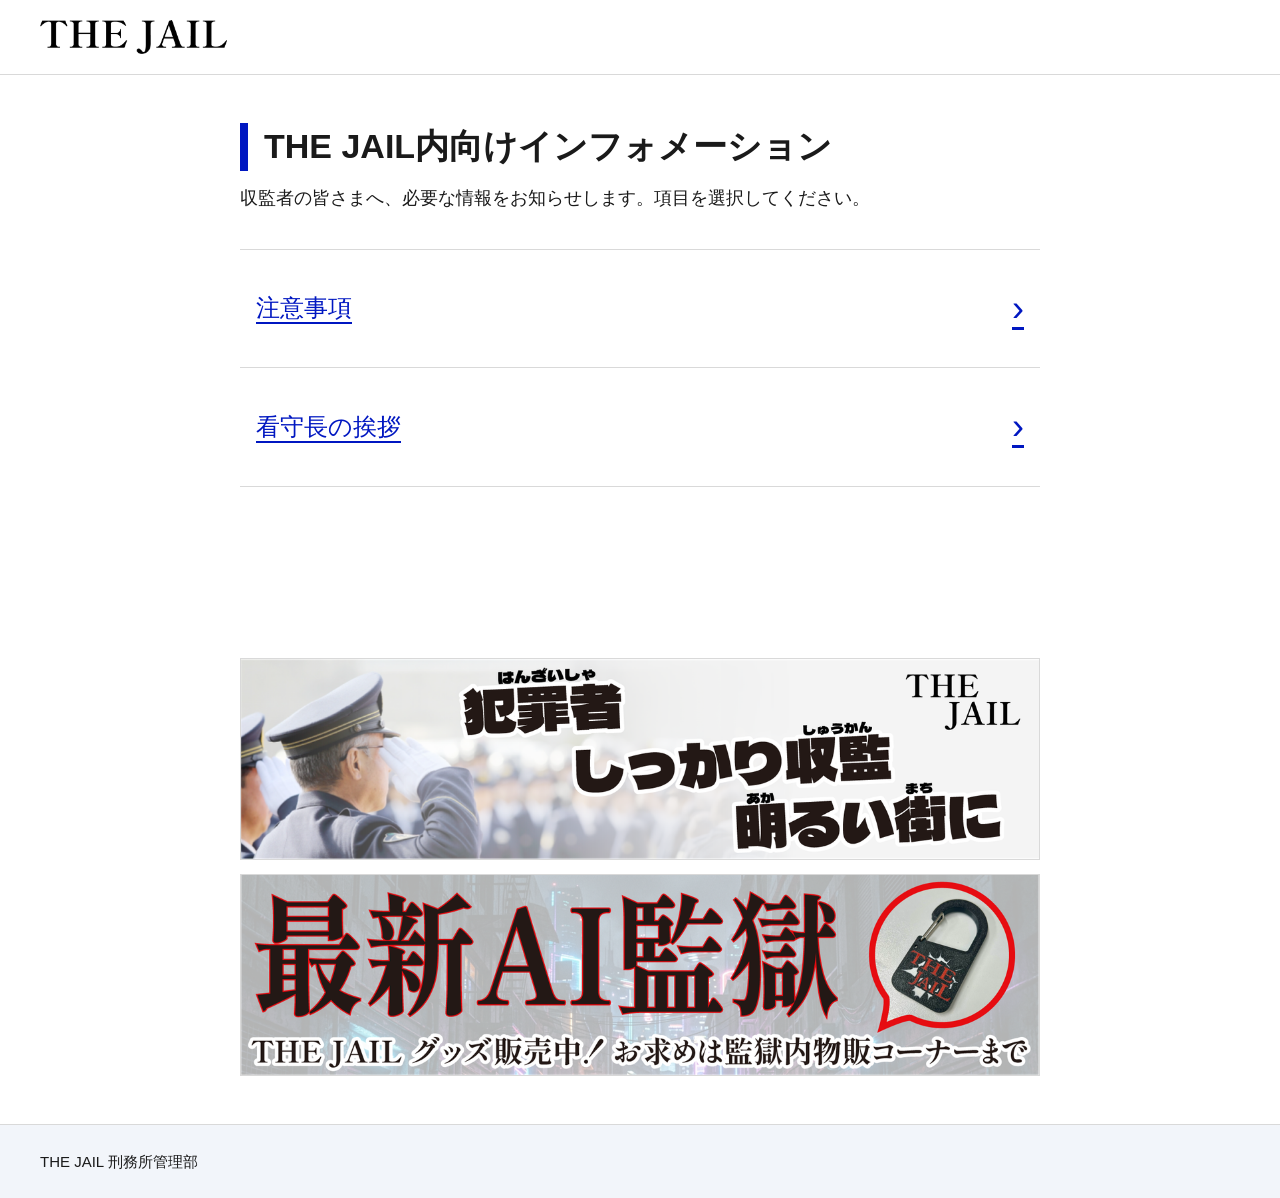
==== commit fac5126a: "THE JAIL branding, 5x5 tap trigger, Murecho font, new item images, fullscreen/portrait, reload hold " ====
--- a/index.html
+++ b/index.html
@@ -6,31 +6,25 @@
 <meta name="apple-mobile-web-app-capable" content="yes">
 <meta name="mobile-web-app-capable" content="yes">
 <meta name="apple-mobile-web-app-status-bar-style" content="default">
-<meta name="apple-mobile-web-app-title" content="刑視庁">
+<meta name="apple-mobile-web-app-title" content="THE JAIL">
 <meta name="theme-color" content="#ffffff">
 <link rel="manifest" href="manifest.json">
-<link rel="apple-touch-icon" href="icon.svg">
-<link rel="icon" href="icon.svg">
-<title>監獄内向けインフォメーション | 刑視庁</title>
+<link rel="apple-touch-icon" href="images/apple-touch-icon.png">
+<link rel="icon" href="images/icon-192.png">
+<title>THE JAIL内向けインフォメーション</title>
 <link rel="stylesheet" href="fonts/play.css">
+<link rel="stylesheet" href="fonts/murecho.css">
 <link rel="stylesheet" href="style.css">
 </head>
 <body>
 
 <header class="site-header">
-  <div class="agency">
-    <svg class="emblem" viewBox="0 0 48 48" aria-hidden="true">
-      <circle cx="24" cy="24" r="22" fill="none" stroke="#1a1a1a" stroke-width="2.5"/>
-      <path d="M24 9l12 4v9c0 8-5 13-12 17-7-4-12-9-12-17v-9z" fill="#1a1a1a"/>
-      <path d="M18 20h12M18 25h12M18 30h12M22 17v16M26 17v16" stroke="#fff" stroke-width="1.6"/>
-    </svg>
-    <span class="agency-name">刑視庁</span>
-  </div>
+  <img class="site-logo" src="images/logo-thejail.png" alt="THE JAIL" draggable="false">
 </header>
 
 <main>
-  <h1>監獄内向けインフォメーション</h1>
-  <p class="lead">収容者の皆さまへ、必要な情報をお知らせします。項目を選択してください。</p>
+  <h1>THE JAIL内向けインフォメーション</h1>
+  <p class="lead">収監者の皆さまへ、必要な情報をお知らせします。項目を選択してください。</p>
 
   <ul class="menu">
     <li>
@@ -53,12 +47,12 @@
     <button type="button" class="img-btn locked" id="record-btn" aria-label="これまでの記録を見る" aria-hidden="true" tabindex="-1"><img src="images/btn-record.png" alt="これまでの記録を見る" draggable="false"><span class="hold-mask"><span class="hold-fill"></span></span></button>
   </div>
 
-  <button type="button" class="banner banner-bottom" data-banner="images/banner2.png" aria-label="広告を拡大"><img src="images/banner2.png" alt="広告" draggable="false"></button>
-  <button type="button" class="banner banner-bottom banner-second" data-banner="images/banner1.png" aria-label="広告を拡大"><img src="images/banner1.png" alt="広告" draggable="false"></button>
+  <button type="button" class="banner banner-bottom" data-banner="images/banner-senryu.png" aria-label="広告を拡大"><img src="images/banner-senryu.png" alt="広告" draggable="false"></button>
+  <button type="button" class="banner banner-bottom banner-second" data-banner="images/banner-ai.png" aria-label="広告を拡大"><img src="images/banner-ai.png" alt="広告" draggable="false"></button>
 </main>
 
 <footer class="site-footer">
-  <p>刑視庁 刑務所管理部</p>
+  <p>THE JAIL 刑務所管理部</p>
 </footer>
 
 <!-- 注意事項 (画像。「金」と「建」の同時タップで起動) -->
@@ -98,7 +92,7 @@
 <!-- ハッキングされたシステム -->
 <div class="overlay hk" id="hk-msg" hidden>
   <section class="modal hk-modal" role="dialog" aria-modal="true">
-    <h2 class="hk-title">▍INCOMING TRANSMISSION</h2>
+    <h2 class="hk-title">Code auto β</h2>
     <div class="scroll hk-body" id="hk-msg-body"></div>
   </section>
 </div>
@@ -115,7 +109,7 @@
 
 <div class="overlay hk hk-front2" id="hk-thanks" hidden>
   <section class="modal hk-modal" role="dialog" aria-modal="true">
-    <h2 class="hk-title">▍INCOMING TRANSMISSION</h2>
+    <h2 class="hk-title">Code auto β</h2>
     <div class="scroll hk-body" id="hk-thanks-body"></div>
   </section>
 </div>
--- a/fonts/murecho.css
+++ b/fonts/murecho.css
@@ -0,0 +1,312 @@
+@font-face {
+  font-family: 'Murecho';
+  font-style: normal;
+  font-weight: 400 700;
+  font-display: swap;
+  src: url("murecho-55.woff2") format('woff2');
+  unicode-range: U+2227, U+26a0, U+2713, U+301f, U+4ff8, U+5239, U+526a, U+54fa, U+5740, U+5937, U+5993, U+59fb, U+5a3c, U+5c41, U+6028, U+626e, U+646f, U+647a, U+64b0, U+64e2, U+65a7, U+66fe, U+6727, U+6955, U+6bef, U+6f23, U+724c, U+767c, U+7a83, U+7ac4, U+7b67, U+8000, U+8471, U+8513, U+8599, U+86db, U+8718, U+87f2, U+88f3, U+8ad2, U+8e2a, U+8fa3, U+95a5, U+9798, U+9910, U+9957, U+9bab, U+9c3b, U+9daf, U+ff95;
+}
+@font-face {
+  font-family: 'Murecho';
+  font-style: normal;
+  font-weight: 400 700;
+  font-display: swap;
+  src: url("murecho-71.woff2") format('woff2');
+  unicode-range: U+2266-2267, U+4f2f, U+5208, U+5451, U+546a, U+5589, U+576a, U+5815, U+5a9a, U+5b9b, U+5c3a, U+5efb, U+5faa, U+6109, U+6643, U+6652, U+695a, U+69fd, U+6b86, U+6bb4, U+6daf, U+7089, U+70cf, U+7a00, U+7a4f, U+7b39, U+7d33, U+80e1, U+828b, U+82a6, U+86cd, U+8c8c, U+8cca, U+8df3, U+9077, U+9175, U+91dc, U+925b, U+9262, U+9271, U+92ed, U+9855, U+9905, U+9d28, U+ff3f, U+ff58, U+ff68, U+ff6d, U+ff9c;
+}
+@font-face {
+  font-family: 'Murecho';
+  font-style: normal;
+  font-weight: 400 700;
+  font-display: swap;
+  src: url("murecho-72.woff2") format('woff2');
+  unicode-range: U+2207, U+25ef, U+309c, U+4e4f, U+5146, U+51dd, U+5351, U+540a, U+5629, U+5eb5, U+5f04, U+5f13, U+60dc, U+6212, U+63b4, U+642c, U+6627, U+66a6, U+66c7, U+66fd, U+674e, U+6b96, U+6c4e, U+6df3, U+6e67, U+6f84, U+72fc, U+733f, U+7c97, U+7db1, U+7e4d, U+816b, U+82d1, U+84cb, U+854e, U+8607, U+86c7, U+871c, U+8776, U+8a89, U+8fc4, U+91a4, U+9285, U+9685, U+9903, U+9b31, U+9f13, U+ff42, U+ff74, U+ff91;
+}
+@font-face {
+  font-family: 'Murecho';
+  font-style: normal;
+  font-weight: 400 700;
+  font-display: swap;
+  src: url("murecho-77.woff2") format('woff2');
+  unicode-range: U+2103, U+5049, U+52b1, U+5320, U+5553, U+572d, U+58c7, U+5b5d, U+5bc2, U+5de3, U+5e61, U+5f80, U+61a9, U+67d0, U+67f4, U+6c88, U+6ca1, U+6ce5, U+6d78, U+6e9c, U+6f54, U+731b, U+73b2, U+74a7, U+74f6, U+75e9, U+7b20, U+7c8b, U+7f72, U+809d, U+8108, U+82b3, U+82bd, U+84b8, U+84c4, U+88c2, U+8ae6, U+8ef8, U+902e, U+9065, U+9326, U+935b, U+938c, U+9676, U+9694, U+96f7, U+9ed9, U+ff48, U+ff4c, U+ff81;
+}
+@font-face {
+  font-family: 'Murecho';
+  font-style: normal;
+  font-weight: 400 700;
+  font-display: swap;
+  src: url("murecho-78.woff2") format('woff2');
+  unicode-range: U+2500, U+3008-3009, U+4ead, U+4f0f, U+4fca, U+53eb, U+543e, U+57a2, U+5cf0, U+5e8f, U+5fe0, U+61b2, U+62d8, U+6442, U+64b2, U+6589, U+659c, U+67f1, U+68c4, U+6cb8, U+6d12, U+6de1, U+6fe1, U+70c8, U+723d, U+73e0, U+7656, U+773a, U+7948, U+7b87, U+7c92, U+7d3a, U+7e1b, U+7e4a, U+819a, U+8358, U+83c5, U+84bc, U+864e, U+8912, U+8c9e, U+8d05, U+92fc, U+9396, U+98fd, U+99d2, U+ff64, U+ff7a, U+ff83;
+}
+@font-face {
+  font-family: 'Murecho';
+  font-style: normal;
+  font-weight: 400 700;
+  font-display: swap;
+  src: url("murecho-80.woff2") format('woff2');
+  unicode-range: U+25c7, U+3007, U+504f, U+507d, U+51a0, U+52a3, U+5410, U+5510, U+559a, U+5782, U+582a, U+5c0a, U+5c3f, U+5c48, U+5f6b, U+6176, U+622f, U+6279, U+62bd, U+62dd, U+65ed, U+67b6, U+6817, U+6850, U+6d6a, U+6deb, U+6ea2, U+6edd, U+6f5c, U+72e9, U+73a9, U+7573, U+76bf, U+7950, U+7956, U+7f8a, U+7ffc, U+80a2, U+80c3, U+83ca, U+8a02, U+8a13, U+8df5, U+9375, U+983b, U+99b4, U+ff4e, U+ff71, U+ff89, U+ff97;
+}
+@font-face {
+  font-family: 'Murecho';
+  font-style: normal;
+  font-weight: 400 700;
+  font-display: swap;
+  src: url("murecho-81.woff2") format('woff2');
+  unicode-range: U+24, U+2022, U+2212, U+221f, U+2665, U+4ecf, U+5100, U+51cd, U+52d8, U+5378, U+53f6, U+574a, U+5982, U+5996, U+5c1a, U+5e1d, U+5f84, U+609f, U+61a7, U+61f8, U+6398, U+63ee, U+6676, U+6691, U+6eb6, U+7126, U+71e5, U+7687, U+7965, U+7d17, U+80a1, U+8107, U+8266, U+85a6, U+8987, U+8ca2, U+8cab, U+8e0a, U+9042, U+95c7, U+9810, U+9867, U+98fc, U+ff52-ff54, U+ff61, U+ff77, U+ff98-ff99;
+}
+@font-face {
+  font-family: 'Murecho';
+  font-style: normal;
+  font-weight: 400 700;
+  font-display: swap;
+  src: url("murecho-82.woff2") format('woff2');
+  unicode-range: U+b0, U+226a, U+2462, U+4e39, U+4fc3, U+4fd7, U+50be, U+50da, U+5200, U+5211, U+54f2, U+5618, U+596a, U+5b22, U+5bb4, U+5d50, U+60a3, U+63fa, U+658e, U+65e8, U+6669, U+6795, U+679d, U+67a0, U+6b3a, U+6e09, U+757f, U+7cd6, U+7dbe, U+7ffb, U+83cc, U+83f1, U+840c, U+845b, U+8846, U+8972, U+8a34, U+8a50, U+8a87, U+8edf, U+8ff0, U+90a6, U+9154, U+95a3, U+9663, U+9686, U+96c7, U+ff3c, U+ff7c, U+ff8a;
+}
+@font-face {
+  font-family: 'Murecho';
+  font-style: normal;
+  font-weight: 400 700;
+  font-display: swap;
+  src: url("murecho-84.woff2") format('woff2');
+  unicode-range: U+a5, U+4e80, U+4f34, U+4f73, U+4f75, U+511f, U+5192, U+52aa, U+53c8, U+570f, U+57cb, U+596e, U+5d8b, U+5f66, U+5fd9, U+62db, U+62f6, U+6328, U+633f, U+63a7, U+6469, U+6bbf, U+6c41, U+6c57, U+6d44, U+6dbc, U+706f, U+72c2, U+72ed, U+7551, U+75f4, U+7949, U+7e26, U+7fd4, U+8150, U+8af8, U+8b0e, U+8b72, U+8ca7, U+934b, U+9a0e, U+9a12, U+9b42, U+ff41, U+ff43, U+ff45, U+ff49, U+ff4f, U+ff62-ff63;
+}
+@font-face {
+  font-family: 'Murecho';
+  font-style: normal;
+  font-weight: 400 700;
+  font-display: swap;
+  src: url("murecho-86.woff2") format('woff2');
+  unicode-range: U+60, U+2200, U+226b, U+2461, U+517c, U+526f, U+5800, U+5b97, U+5bf8, U+5c01, U+5d29, U+5e4c, U+5e81, U+6065, U+61d0, U+667a, U+6696, U+6843, U+6c99, U+6d99, U+6ec5, U+6f22, U+6f6e, U+6fa4, U+6fef, U+71c3, U+72d9, U+7384, U+78e8, U+7a1a, U+7a32, U+7a3c, U+7adc, U+7ca7, U+7d2b, U+7dad, U+7e4b, U+80a9, U+8170, U+81ed, U+820e, U+8a17, U+8afe, U+90aa, U+914e, U+963f, U+99c4, U+9eba, U+9f3b, U+ff38;
+}
+@font-face {
+  font-family: 'Murecho';
+  font-style: normal;
+  font-weight: 400 700;
+  font-display: swap;
+  src: url("murecho-87.woff2") format('woff2');
+  unicode-range: U+2460, U+4e5f, U+4e7e, U+4ed9, U+501f, U+502b, U+5968, U+5974, U+5ac1, U+5b99, U+5ba3, U+5be7, U+5be9, U+5c64, U+5cb8, U+5ec3, U+5f1f, U+616e, U+6297, U+62e0, U+62ec, U+6368, U+642d, U+65e6, U+6717, U+676f, U+6b04, U+732e, U+7652, U+76ca, U+76d7, U+7802, U+7e70, U+7f6a, U+8133, U+81e8, U+866b, U+878d, U+88f8, U+8a5e, U+8cdb, U+8d08, U+907a, U+90e1, U+96f2, U+9f8d, U+ff35, U+ff37, U+ff40, U+ff9d;
+}
+@font-face {
+  font-family: 'Murecho';
+  font-style: normal;
+  font-weight: 400 700;
+  font-display: swap;
+  src: url("murecho-89.woff2") format('woff2');
+  unicode-range: U+2015, U+2190, U+4e43, U+5019, U+5247, U+52e7, U+5438, U+54b2, U+55ab, U+57f7, U+5bd2, U+5e8a, U+5ef6, U+6016, U+60b2, U+6162, U+6319, U+6551, U+6607, U+66b4, U+675f, U+67d4, U+6b20, U+6b53, U+6ce3, U+719f, U+75b2, U+770b, U+7720, U+77ac, U+79d2, U+7af9, U+7d05, U+7dca, U+8056, U+80f8, U+81f3, U+8352, U+885d, U+8a70, U+8aa4, U+8cbc, U+900f, U+9084, U+91e3, U+9451, U+96c4, U+99c6, U+9ad4, U+ff70;
+}
+@font-face {
+  font-family: 'Murecho';
+  font-style: normal;
+  font-weight: 400 700;
+  font-display: swap;
+  src: url("murecho-90.woff2") format('woff2');
+  unicode-range: U+2193, U+25b2, U+4e4b, U+516d, U+51c4, U+529f, U+52c9, U+5360, U+5442, U+5857, U+5915, U+59eb, U+5a9b, U+5c3b, U+6012, U+61b6, U+62b1, U+6311, U+6577, U+65e2, U+65ec, U+6613, U+6790, U+6cb9, U+7372, U+76ae, U+7d5e, U+7fcc, U+88ab, U+88d5, U+8caf, U+8ddd, U+8ecd, U+8f38, U+8f9e, U+8feb, U+9063, U+90f5, U+93e1, U+968a, U+968f, U+98fe, U+9ec4, U+ff1d, U+ff27, U+ff2a, U+ff36, U+ff3b, U+ff3d, U+ffe5;
+}
+@font-face {
+  font-family: 'Murecho';
+  font-style: normal;
+  font-weight: 400 700;
+  font-display: swap;
+  src: url("murecho-91.woff2") format('woff2');
+  unicode-range: U+4e03, U+4f38, U+50b7, U+5264, U+5348, U+5371, U+585a, U+58ca, U+5951, U+59b9, U+59d4, U+5b98, U+5f8b, U+6388, U+64cd, U+65e7, U+6803, U+6b6f, U+6d66, U+6e0b, U+6ecb, U+6fc3, U+72ac, U+773c, U+77e2, U+7968, U+7a74, U+7dba, U+7dd1, U+7e3e, U+808c, U+811a, U+8179, U+8239, U+8584, U+8a0e, U+8a72, U+8b66, U+8c46, U+8f29, U+90a3, U+9234, U+96f0, U+9769, U+9774, U+9aa8, U+ff26, U+ff28, U+ff9e-ff9f;
+}
+@font-face {
+  font-family: 'Murecho';
+  font-style: normal;
+  font-weight: 400 700;
+  font-display: swap;
+  src: url("murecho-92.woff2") format('woff2');
+  unicode-range: U+7e, U+b4, U+25c6, U+2661, U+4e92, U+4eee, U+4ffa, U+5144, U+5237, U+5287, U+52b4, U+58c1, U+5bff, U+5c04, U+5c06, U+5e95, U+5f31, U+5f93, U+63c3, U+640d, U+6557, U+6614, U+662f, U+67d3, U+690d, U+6bba, U+6e6f, U+72af, U+732b, U+7518, U+7ae0, U+7ae5, U+7af6, U+822a, U+89e6, U+8a3a, U+8a98, U+8cb8, U+8de1, U+8e8d, U+95d8, U+961c, U+96a3, U+96ea, U+9bae, U+ff20, U+ff22, U+ff29, U+ff2b-ff2c;
+}
+@font-face {
+  font-family: 'Murecho';
+  font-style: normal;
+  font-weight: 400 700;
+  font-display: swap;
+  src: url("murecho-93.woff2") format('woff2');
+  unicode-range: U+25cb, U+4e71, U+4f59, U+50d5, U+520a, U+5217, U+5230, U+523a-523b, U+541b, U+5439, U+5747, U+59c9, U+5bdf, U+5c31, U+5de8, U+5e7c, U+5f69, U+6050, U+60d1, U+63cf, U+663c, U+67c4, U+6885, U+6c38, U+6d6e, U+6db2, U+6df7, U+6e2c, U+6f5f, U+7532, U+76e3-76e4, U+7701, U+793c, U+79f0, U+7a93, U+7d00, U+7de0, U+7e54, U+8328, U+8840, U+969c, U+96e8, U+9811, U+9aea, U+9b5a, U+ff24, U+ff2e, U+ff57;
+}
+@font-face {
+  font-family: 'Murecho';
+  font-style: normal;
+  font-weight: 400 700;
+  font-display: swap;
+  src: url("murecho-94.woff2") format('woff2');
+  unicode-range: U+2191, U+505c, U+52e4, U+5305, U+535a, U+56e0, U+59bb, U+5acc, U+5b09, U+5b87, U+5c90, U+5df1, U+5e2d, U+5e33, U+5f3e, U+6298, U+6383, U+653b, U+6697, U+6804, U+6a39, U+6cca, U+6e90, U+6f2b, U+702c, U+7206, U+7236, U+7559, U+7565, U+7591, U+75c7, U+75db, U+7b4b, U+7bb1, U+7d99, U+7fbd, U+8131, U+885b, U+8b1d, U+8ff7, U+9003, U+9045, U+96a0, U+9732, U+990a, U+99d0, U+9e97, U+9f62, U+ff25, U+ff2d;
+}
+@font-face {
+  font-family: 'Murecho';
+  font-style: normal;
+  font-weight: 400 700;
+  font-display: swap;
+  src: url("murecho-95.woff2") format('woff2');
+  unicode-range: U+4e08, U+4f9d, U+5012, U+514d, U+51b7, U+5275, U+53ca, U+53f8, U+5584, U+57fc, U+5b9d, U+5bfa, U+5c3e, U+5f01, U+5fb4, U+5fd7, U+606f, U+62e1, U+6563, U+6674, U+6cb3, U+6d3e, U+6d74, U+6e1b, U+6e2f, U+718a, U+7247, U+79d8, U+7d14, U+7d66, U+7d71, U+7df4, U+7e41, U+80cc, U+8155, U+83d3, U+8a95, U+8ab2, U+8ad6, U+8ca1, U+9000, U+9006, U+9678, U+97d3, U+9808, U+98ef, U+9a5a, U+9b45, U+ff23, U+ff30;
+}
+@font-face {
+  font-family: 'Murecho';
+  font-style: normal;
+  font-weight: 400 700;
+  font-display: swap;
+  src: url("murecho-96.woff2") format('woff2');
+  unicode-range: U+25bc, U+3012, U+4ef2, U+4f0a, U+516b, U+5373, U+539a, U+53b3, U+559c, U+56f0, U+5727, U+5742, U+5965, U+59ff, U+5bc6, U+5dfb, U+5e45, U+5ead, U+5fb3, U+6211, U+6253, U+639b, U+63a8, U+6545, U+6575, U+6628, U+672d, U+68a8, U+6bdb, U+6d25, U+707d, U+767e, U+7834, U+7b46, U+7bc9, U+8074, U+82e6, U+8349, U+8a2a, U+8d70, U+8da3, U+8fce, U+91cc, U+967d, U+97ff, U+9996, U+ff1c, U+ff2f, U+ff32, U+ff34;
+}
+@font-face {
+  font-family: 'Murecho';
+  font-style: normal;
+  font-weight: 400 700;
+  font-display: swap;
+  src: url("murecho-97.woff2") format('woff2');
+  unicode-range: U+3d, U+5e, U+25cf, U+4e0e, U+4e5d, U+4e73, U+4e94, U+4f3c, U+5009, U+5145, U+51ac, U+5238, U+524a, U+53f3, U+547c, U+5802, U+5922, U+5a66, U+5c0e, U+5de6, U+5fd8, U+5feb, U+6797, U+685c, U+6b7b, U+6c5f-6c60, U+6cc9, U+6ce2, U+6d17, U+6e21, U+7167, U+7642, U+76db, U+8001, U+821e, U+8857, U+89d2, U+8b1b, U+8b70, U+8cb4, U+8cde, U+8f03, U+8f2a, U+968e, U+9b54, U+9e7f, U+9ebb, U+ff05, U+ff33;
+}
+@font-face {
+  font-family: 'Murecho';
+  font-style: normal;
+  font-weight: 400 700;
+  font-display: swap;
+  src: url("murecho-98.woff2") format('woff2');
+  unicode-range: U+500d, U+5074, U+50cd, U+5175, U+52e2, U+5352, U+5354, U+53f2, U+5409, U+56fa, U+5a18, U+5b88, U+5bdd, U+5ca9, U+5f92, U+5fa9, U+60a9, U+623f, U+6483, U+653f, U+666f, U+66ae, U+66f2, U+6a21, U+6b66, U+6bcd, U+6d5c, U+796d, U+7a4d, U+7aef, U+7b56, U+7b97, U+7c4d, U+7e04, U+7fa9, U+8377, U+83dc, U+83ef, U+8535, U+8863, U+88cf, U+88dc, U+8907, U+8acb, U+90ce, U+91dd, U+ff0b, U+ff0d, U+ff19, U+ff65;
+}
+@font-face {
+  font-family: 'Murecho';
+  font-style: normal;
+  font-weight: 400 700;
+  font-display: swap;
+  src: url("murecho-99.woff2") format('woff2');
+  unicode-range: U+4e01, U+4e21, U+4e38, U+52a9, U+547d, U+592e, U+5931, U+5b63, U+5c40, U+5dde, U+5e78, U+5efa, U+5fa1, U+604b, U+6075, U+62c5, U+632f, U+6a19, U+6c0f, U+6c11, U+6c96, U+6e05, U+70ba, U+71b1, U+7387, U+7403, U+75c5, U+77ed, U+795d, U+7b54, U+7cbe, U+7d19, U+7fa4, U+8089, U+81f4, U+8208, U+8336, U+8457, U+8a33, U+8c4a, U+8ca0, U+8ca8, U+8cc0, U+9014, U+964d, U+9803, U+983c, U+98db, U+ff17, U+ff21;
+}
+@font-face {
+  font-family: 'Murecho';
+  font-style: normal;
+  font-weight: 400 700;
+  font-display: swap;
+  src: url("murecho-100.woff2") format('woff2');
+  unicode-range: U+25, U+25a0, U+4e26, U+4f4e, U+5341, U+56f2, U+5bbf, U+5c45, U+5c55, U+5c5e, U+5dee, U+5e9c, U+5f7c, U+6255, U+627f, U+62bc, U+65cf, U+661f, U+666e, U+66dc, U+67fb, U+6975, U+6a4b, U+6b32, U+6df1, U+6e29, U+6fc0, U+738b, U+7686, U+7a76, U+7a81, U+7c73, U+7d75, U+7dd2, U+82e5, U+82f1, U+85ac, U+888b, U+899a, U+8a31, U+8a8c, U+8ab0, U+8b58, U+904a, U+9060, U+9280, U+95b2, U+984d, U+9ce5, U+ff18;
+}
+@font-face {
+  font-family: 'Murecho';
+  font-style: normal;
+  font-weight: 400 700;
+  font-display: swap;
+  src: url("murecho-101.woff2") format('woff2');
+  unicode-range: U+30f6, U+50ac, U+5178, U+51e6, U+5224, U+52dd, U+5883, U+5897, U+590f, U+5a5a, U+5bb3, U+5c65, U+5e03, U+5e2b, U+5e30, U+5eb7, U+6271, U+63f4, U+64ae, U+6574, U+672b, U+679a, U+6a29-6a2a, U+6ca2, U+6cc1, U+6d0b, U+713c, U+74b0, U+7981, U+7a0b, U+7bc0, U+7d1a, U+7d61, U+7fd2, U+822c, U+8996, U+89aa, U+8cac, U+8cbb, U+8d77, U+8def, U+9020, U+9152, U+9244, U+9662, U+967a, U+96e3, U+9759, U+ff16;
+}
+@font-face {
+  font-family: 'Murecho';
+  font-style: normal;
+  font-weight: 400 700;
+  font-display: swap;
+  src: url("murecho-102.woff2") format('woff2');
+  unicode-range: U+23, U+3c, U+2192, U+4e45, U+4efb, U+4f50, U+4f8b, U+4fc2, U+5024, U+5150, U+5272, U+5370, U+53bb, U+542b, U+56db, U+56e3, U+57ce, U+5bc4, U+5bcc, U+5f71, U+60aa, U+6238, U+6280, U+629c, U+6539, U+66ff, U+670d, U+677e-677f, U+6839, U+69cb, U+6b4c, U+6bb5, U+6e96, U+6f14, U+72ec, U+7389, U+7814, U+79cb, U+79d1, U+79fb, U+7a0e, U+7d0d, U+85e4, U+8d64, U+9632, U+96e2, U+9805, U+99ac, U+ff1e;
+}
+@font-face {
+  font-family: 'Murecho';
+  font-style: normal;
+  font-weight: 400 700;
+  font-display: swap;
+  src: url("murecho-103.woff2") format('woff2');
+  unicode-range: U+2605-2606, U+301c, U+4e57, U+4fee, U+5065, U+52df, U+533b, U+5357, U+57df, U+58eb, U+58f0, U+591c, U+592a-592b, U+5948, U+5b85, U+5d0e, U+5ea7, U+5ff5, U+6025, U+63a1, U+63a5, U+63db, U+643a, U+65bd, U+671d, U+68ee, U+6982, U+6b73, U+6bd4, U+6d88, U+7570, U+7b11, U+7d76, U+8077, U+8217, U+8c37, U+8c61, U+8cc7, U+8d85, U+901f, U+962a, U+9802, U+9806, U+9854, U+98f2, U+9928, U+99c5, U+9ed2;
+}
+@font-face {
+  font-family: 'Murecho';
+  font-style: normal;
+  font-weight: 400 700;
+  font-display: swap;
+  src: url("murecho-104.woff2") format('woff2');
+  unicode-range: U+266a, U+4f11, U+533a, U+5343, U+534a, U+53cd, U+5404, U+56f3, U+5b57-5b58, U+5bae, U+5c4a, U+5e0c, U+5e2f, U+5eab, U+5f35, U+5f79, U+614b, U+6226, U+629e, U+65c5, U+6625, U+6751, U+6821, U+6b69, U+6b8b, U+6bce, U+6c42, U+706b, U+7c21, U+7cfb, U+805e, U+80b2, U+82b8, U+843d, U+8853, U+88c5, U+8a3c, U+8a66, U+8d8a, U+8fba, U+9069, U+91cf, U+9752, U+975e, U+9999, U+ff0f-ff10, U+ff14-ff15;
+}
+@font-face {
+  font-family: 'Murecho';
+  font-style: normal;
+  font-weight: 400 700;
+  font-display: swap;
+  src: url("murecho-105.woff2") format('woff2');
+  unicode-range: U+40, U+4e86, U+4e95, U+4f01, U+4f1d, U+4fbf, U+5099, U+5171, U+5177, U+53cb, U+53ce, U+53f0, U+5668, U+5712, U+5ba4, U+5ca1, U+5f85, U+60f3, U+653e, U+65ad, U+65e9, U+6620, U+6750, U+6761, U+6b62, U+6b74, U+6e08, U+6e80, U+7248, U+7531, U+7533, U+753a, U+77f3, U+798f, U+7f6e, U+8449, U+88fd, U+89b3, U+8a55, U+8ac7, U+8b77, U+8db3, U+8efd, U+8fd4, U+9031-9032, U+9580, U+9589, U+96d1, U+985e;
+}
+@font-face {
+  font-family: 'Murecho';
+  font-style: normal;
+  font-weight: 400 700;
+  font-display: swap;
+  src: url("murecho-106.woff2") format('woff2');
+  unicode-range: U+2b, U+d7, U+300e-300f, U+4e07, U+4e8c, U+512a, U+5149, U+518d, U+5236, U+52b9, U+52d9, U+5468, U+578b, U+57fa, U+5b8c, U+5ba2, U+5c02, U+5de5, U+5f37, U+5f62, U+623b, U+63d0, U+652f, U+672a, U+6848, U+6d41, U+7136, U+7537, U+754c, U+76f4, U+79c1, U+7ba1, U+7d44, U+7d4c, U+7dcf, U+7dda, U+7de8, U+82b1, U+897f, U+8ca9, U+8cfc, U+904e, U+9664, U+982d, U+9858, U+98a8, U+9a13, U+ff13, U+ff5c;
+}
+@font-face {
+  font-family: 'Murecho';
+  font-style: normal;
+  font-weight: 400 700;
+  font-display: swap;
+  src: url("murecho-107.woff2") format('woff2');
+  unicode-range: U+4e16, U+4e3b, U+4ea4, U+4ee4, U+4f4d, U+4f4f, U+4f55, U+4f9b, U+5317, U+5358, U+53c2, U+53e4, U+548c, U+571f, U+59cb, U+5cf6, U+5e38, U+63a2, U+63b2, U+6559, U+662d, U+679c, U+6c7a, U+72b6, U+7523, U+767d, U+770c, U+7a2e, U+7a3f, U+7a7a, U+7b2c, U+7b49, U+7d20, U+7d42, U+8003, U+8272, U+8a08, U+8aac, U+8cb7, U+8eab, U+8ee2, U+9054-9055, U+90fd, U+914d, U+91cd, U+969b, U+97f3, U+984c, U+ff06;
+}
+@font-face {
+  font-family: 'Murecho';
+  font-style: normal;
+  font-weight: 400 700;
+  font-display: swap;
+  src: url("murecho-108.woff2") format('woff2');
+  unicode-range: U+26, U+5f, U+2026, U+203b, U+4e09, U+4eac, U+4ed5, U+4fa1, U+5143, U+5199, U+5207, U+539f, U+53e3, U+53f7, U+5411, U+5473, U+5546, U+55b6, U+5929, U+597d, U+5bb9, U+5c11, U+5c4b, U+5ddd, U+5f97, U+5fc5, U+6295, U+6301, U+6307, U+671b, U+76f8, U+78ba, U+795e, U+7d30, U+7d39, U+7d9a, U+89e3, U+8a00, U+8a73, U+8a8d, U+8a9e, U+8aad, U+8abf, U+8cea, U+8eca, U+8ffd, U+904b, U+9650, U+ff11-ff12;
+}
+@font-face {
+  font-family: 'Murecho';
+  font-style: normal;
+  font-weight: 400 700;
+  font-display: swap;
+  src: url("murecho-109.woff2") format('woff2');
+  unicode-range: U+3e, U+3005, U+4e0d, U+4e88, U+4ecb, U+4ee3, U+4ef6, U+4fdd, U+4fe1, U+500b, U+50cf, U+5186, U+5316, U+53d7, U+540c, U+544a, U+54e1, U+5728, U+58f2, U+5973, U+5b89, U+5c71, U+5e02, U+5e97, U+5f15, U+5fc3, U+5fdc, U+601d, U+611b, U+611f, U+671f, U+6728, U+6765, U+683c, U+6b21, U+6ce8, U+6d3b, U+6d77, U+7530, U+7740, U+7acb, U+7d50, U+826f, U+8f09, U+8fbc, U+9001, U+9053, U+91ce, U+9762, U+98df;
+}
+@font-face {
+  font-family: 'Murecho';
+  font-style: normal;
+  font-weight: 400 700;
+  font-display: swap;
+  src: url("murecho-110.woff2") format('woff2');
+  unicode-range: U+7c, U+3080, U+4ee5, U+5148, U+516c, U+521d, U+5225, U+529b, U+52a0, U+53ef, U+56de, U+56fd, U+5909, U+591a, U+5b66, U+5b9f, U+5bb6, U+5bfe, U+5e73, U+5e83, U+5ea6, U+5f53, U+6027, U+610f, U+6210, U+6240, U+660e, U+66f4, U+66f8, U+6709, U+6771, U+697d, U+69d8, U+6a5f, U+6c34, U+6cbb, U+73fe, U+756a, U+7684, U+771f, U+793a, U+7f8e, U+898f, U+8a2d, U+8a71, U+8fd1, U+9078, U+9577, U+96fb, U+ff5e;
+}
+@font-face {
+  font-family: 'Murecho';
+  font-style: normal;
+  font-weight: 400 700;
+  font-display: swap;
+  src: url("murecho-111.woff2") format('woff2');
+  unicode-range: U+a9, U+3010-3011, U+30e2, U+4e0b, U+4eca, U+4ed6, U+4ed8, U+4f53, U+4f5c, U+4f7f, U+53d6, U+540d, U+54c1, U+5730, U+5916, U+5b50, U+5c0f, U+5f8c, U+624b, U+6570, U+6587, U+6599, U+691c, U+696d, U+6cd5, U+7269, U+7279, U+7406, U+767a-767b, U+77e5, U+7d04, U+7d22, U+8005, U+80fd, U+81ea, U+8868, U+8981, U+89a7, U+901a, U+9023, U+90e8, U+91d1, U+9332, U+958b, U+96c6, U+9ad8, U+ff1a, U+ff1f;
+}
+@font-face {
+  font-family: 'Murecho';
+  font-style: normal;
+  font-weight: 400 700;
+  font-display: swap;
+  src: url("murecho-112.woff2") format('woff2');
+  unicode-range: U+4e, U+a0, U+3000, U+300c-300d, U+4e00, U+4e0a, U+4e2d, U+4e8b, U+4eba, U+4f1a, U+5165, U+5168, U+5185, U+51fa, U+5206, U+5229, U+524d, U+52d5, U+5408, U+554f, U+5831, U+5834, U+5927, U+5b9a, U+5e74, U+5f0f, U+60c5, U+65b0, U+65b9, U+6642, U+6700, U+672c, U+682a, U+6b63, U+6c17, U+7121, U+751f, U+7528, U+753b, U+76ee, U+793e, U+884c, U+898b, U+8a18, U+9593, U+95a2, U+ff01, U+ff08-ff09;
+}
+@font-face {
+  font-family: 'Murecho';
+  font-style: normal;
+  font-weight: 400 700;
+  font-display: swap;
+  src: url("murecho-113.woff2") format('woff2');
+  unicode-range: U+21-22, U+27-2a, U+2c-3b, U+3f, U+41-4d, U+4f-5d, U+61-7b, U+7d, U+ab, U+ae, U+b2-b3, U+b7, U+bb, U+c9, U+cd, U+d6, U+d8, U+dc, U+e0-e5, U+e7-ed, U+ef, U+f1-f4, U+f6, U+f8, U+fa, U+fc-fd, U+103, U+14d, U+1b0, U+300-301, U+1ebf, U+1ec7, U+2013-2014, U+201c-201d, U+2039-203a, U+203c, U+2048-2049, U+2113, U+2122, U+65e5, U+6708, U+70b9;
+}
+@font-face {
+  font-family: 'Murecho';
+  font-style: normal;
+  font-weight: 400 700;
+  font-display: swap;
+  src: url("murecho-114.woff2") format('woff2');
+  unicode-range: U+20, U+2027, U+3001-3002, U+3041-307f, U+3081-308f, U+3091-3093, U+3099-309a, U+309d-309e, U+30a1-30e1, U+30e3-30ed, U+30ef-30f0, U+30f2-30f4, U+30fb-30fe, U+ff0c, U+ff0e;
+}
+@font-face {
+  font-family: 'Murecho';
+  font-style: normal;
+  font-weight: 400 700;
+  font-display: swap;
+  src: url("murecho-117.woff2") format('woff2');
+  unicode-range: U+0370-0377, U+037A-037F, U+0384-038A, U+038C, U+038E-03A1, U+03A3-03FF;
+}
+@font-face {
+  font-family: 'Murecho';
+  font-style: normal;
+  font-weight: 400 700;
+  font-display: swap;
+  src: url("murecho-119.woff2") format('woff2');
+  unicode-range: U+0000-00FF, U+0131, U+0152-0153, U+02BB-02BC, U+02C6, U+02DA, U+02DC, U+0304, U+0308, U+0329, U+2000-206F, U+20AC, U+2122, U+2191, U+2193, U+2212, U+2215, U+FEFF, U+FFFD;
+}
--- a/style.css
+++ b/style.css
@@ -169,7 +169,7 @@
 .hk-modal {
   background: #04120a;
   color: #39ff14;
-  font-family: "Menlo", "Courier New", "Hiragino Sans", monospace;
+  font-family: "Murecho", "Hiragino Sans", "Noto Sans JP", sans-serif;
   max-width: 720px;
   border-radius: 10px;
   box-shadow: none;
@@ -231,7 +231,7 @@
   background: #04120a;
   border-radius: 10px;
   color: #39ff14;
-  font-family: "Menlo", "Courier New", monospace;
+  font-family: "Murecho", "Hiragino Sans", "Noto Sans JP", sans-serif;
   font-size: 13px;
   pointer-events: none;
   border-style: solid;
@@ -244,7 +244,7 @@
 
 /* 出現位置: 最初のバナーは中央、以降は少しずつずらす */
 #hk-msg .modal { translate: 0 0; }
-#hk-choice .modal { translate: 9vw 10vh; }
+#hk-choice .modal { translate: 0 0; }   /* 画面の中央 */
 #hk-thanks .modal { translate: -7vw -8vh; }
 
 @keyframes blink { 50% { opacity: 0; } }
@@ -265,7 +265,7 @@
   flex-direction: column;
   overflow: hidden;
   color: #7ab8ff;
-  font-family: "Menlo", "Courier New", "Hiragino Sans", monospace;
+  font-family: "Murecho", "Hiragino Sans", "Noto Sans JP", sans-serif;
   background:
     radial-gradient(ellipse at 50% -10%, rgba(60, 110, 255, .35), transparent 60%),
     linear-gradient(rgba(122, 184, 255, .06) 1px, transparent 1px) 0 0 / 100% 40px,
@@ -673,3 +673,9 @@
 }
 .cab-main.complete > *:not(.all-done) { display: none; }
 .all-done p { margin: 0; max-width: 760px; text-align: center; font-size: 26px; line-height: 2.1; color: #e4f1ff; text-shadow: 0 0 14px rgba(77, 210, 255, .6); }
+
+/* 引っ張って更新などを止める (スクロール領域の端でも画面全体に伝わらないように) */
+.cab-main, .scroll { overscroll-behavior: contain; }
+
+/* ヘッダーのロゴ (THE JAIL) */
+.site-logo { display: block; height: 34px; width: auto; -webkit-user-drag: none; }
